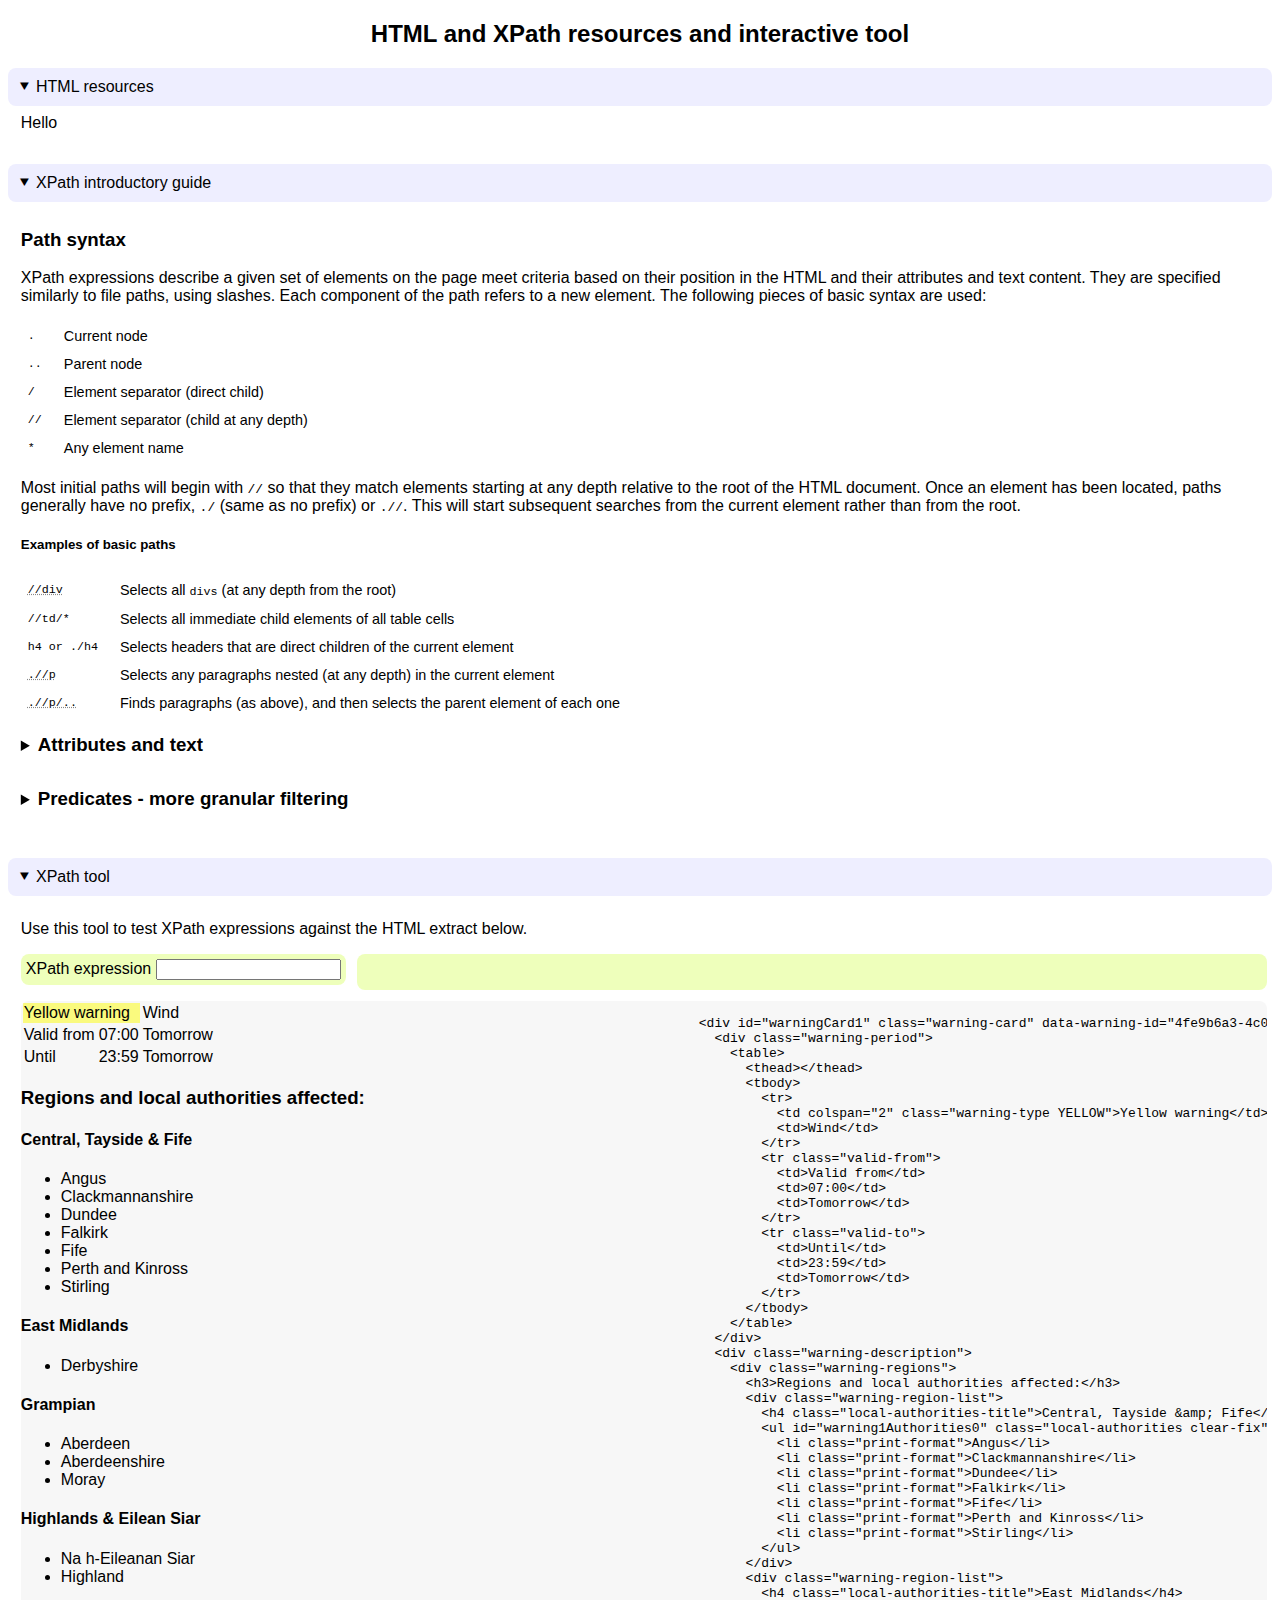
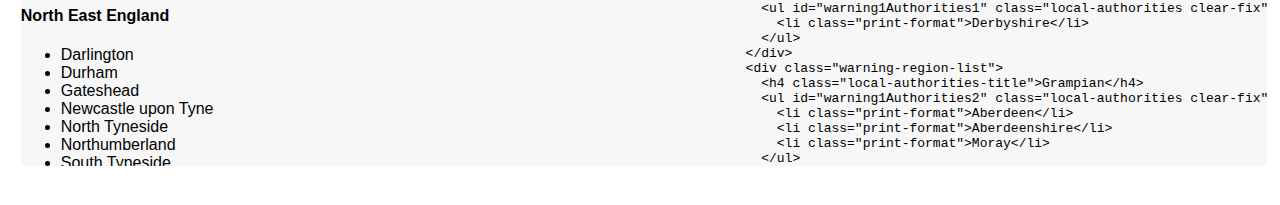
==== docs/test.html @ fa0db7c2 "Revised page with additional info (test page)" ====
<!DOCTYPE html>
<html>
  <head>
    <title>XPath Viewer</title>
    <link rel="stylesheet" href="test.css"/>
    <meta name="viewport" content="width=device-width, initial-scale=1.0"/>
    <script>
      function toggle(el) {
        el.classList.toggle('active')
        let next = el.nextElementSibling
        console.log(next.scrollHeight)
        if (next.style.maxHeight) {
          next.style.maxHeight = next.scrollHeight + 'px'
          setTimeout(() => {
            next.style.maxHeight = null
          }, 0)
        } else {
          next.style.maxHeight = next.scrollHeight + 'px'
          setTimeout(() => {
            next.style.maxHeight = 'max-content'
          }, 200)
        }
      }
    </script>
    <script type="text/javascript">
      function xp_search(key) {
        let success = false
        if (key.trim() == "") {
          document.getElementById('msg').innerText = ''
          remove(prev)
          prev = []
          return
        }
        let msg = ""
        if (key.startsWith('/')) {
          key = "." + key
        } else {
          key = "./" + key
        }
        try {
          var res = document.evaluate(key, document.getElementById("xp-content"), null, XPathResult.ORDERED_NODE_SNAPSHOT_TYPE, null)
          success = true
        } catch (er) {
          msg = er.message.replace(/Failed to execute 'evaluate' on 'Document':/i, "")
        } 
        document.getElementById('msg').innerText = msg
        // console.log(res)
        remove(prev)
        prev = []
        if (!success) { 
          return 
        }
        let msgs = []
        for (let i = 0; i < res.snapshotLength; i++) {
          el = res.snapshotItem(i)
          // console.log(el)
          if (el.nodeType == Node.ELEMENT_NODE) {
            el.classList.add('highlight')
            prev.push(el)
          } else if (el.nodeType == Node.ATTRIBUTE_NODE) {
            msgs.push(el.nodeName + " = " + el.nodeValue.toString())
            prev.push(el.ownerElement)
            el.ownerElement.classList.add('highlight-attr')
          } else if (el.nodeType == Node.TEXT_NODE) {
            msgs.push(el.nodeValue)
            prev.push(el.parentElement)
            el.parentElement.classList.add('highlight-text')
          }
        }
        document.getElementById('msg').innerText = (
          "Found " + res.snapshotLength.toString() + (res.snapshotLength == 1 ? " element: " : " elements: ")
          + msgs.join(',   ')
        )
      }
      function remove(prev) {
        for (let el of prev) {
          el.classList.remove('highlight')
          el.classList.remove('highlight-attr')
          el.classList.remove('highlight-text')
        }
      }
      function test(expr) {
        let box = document.getElementById('xp-expr')
        box.value = expr
        box.oninput()
      }
      var prev = []
    </script>
  </head>
  <body>
    <!-- <nav class="nav">
      <span class="nav-a">A</span>
      <span class="nav-b">B</span>
      <span class="nav-d">D</span>
    </nav> -->
    <h2>HTML and XPath resources and interactive tool</h2>
    <section onclick="toggle(this)">HTML resources</section>
    <div class="section-block">
      <div class="section-body">Hello</div>
    </div>

    <section onclick="toggle(this)">XPath introductory guide</section>
    <div class="section-block">
      <div class="section-body">
        <h3>Path syntax</h3>
        <p>XPath expressions describe a given set of elements on the page meet criteria based on
          their position in the HTML and their attributes and text content. They are specified
          similarly to file paths, using slashes. Each component of the path refers to a new element.
          The following pieces of basic syntax are used:
        </p>
        <table class="xp-mono-1 xp-table">
          <tr>
            <td>.</td>
            <td>Current node</td>
          </tr>
          <tr>
            <td>..</td>
            <td>Parent node</td>
          </tr>
          <tr>
            <td>/</td>
            <td>Element separator (direct child)</td>
          </tr>
          <tr>
            <td>//</td>
            <td>Element separator (child at any depth)</td>
          </tr>
          <tr>
            <td>*</td>
            <td>Any element name</td>
          </tr>
        </table>
        <p>Most initial paths will begin with <span class="mono">//</span> so that they match
        elements starting at any depth relative to the root of the HTML document. Once an
        element has been located, paths generally have no prefix, <span class="mono">./</span> (same as no prefix) or
        <span class="mono">.//</span>. This will start subsequent searches from the current
        element rather than from the root.</p>
        <h5>Examples of basic paths</h5>
        <table class="xp-mono-1 xp-table">
          <tr>
            <td class="testable">//div</td>
            <td>Selects all <span class="mono">divs</span> (at any depth from the root)</td>
          </tr>
          <tr>
            <td>//td/*</td>
            <td>Selects all immediate child elements of all table cells</td>
          </tr>
          <tr>
            <td>h4 or ./h4</td>
            <td>Selects headers that are direct children of the current element</td>
          </tr>
          <tr>
            <td class="testable">.//p</td>
            <td>Selects any paragraphs nested (at any depth) in the current element</td>
          </tr>
          <tr>
            <td class="testable">.//p/..</td>
            <td>Finds paragraphs (as above), and then selects the parent element of each one</td>
          </tr>
        </table>
        <details>
          <summary><h3>Attributes and text</h3></summary>
          <p>As well as elements, their attribute values and inner text content can also be
            selected. These can be done using the syntax <span class="mono">@attribute</span>
            and <span class="mono">text()</span>. These should be written as individual
            path components
          </p>
          <h5>Examples of selecting attributes and text</h5>
          <table class="xp-mono-1 xp-table">
            <tr>
              <td>@class</td>
              <td>Select the class/classes of the current node (multiple classes are still a single string)</td>
            </tr>
            <tr>
              <td class="testable">//a/@href</td>
              <td>Selects all <span class="mono">href</span> attributes (URLs) of all hyperlinks</td>
            </tr>
            <tr>
              <td class="testable">//h4/text()</td>
              <td>Selects the text of all <span class="mono">h4</span> headers</td>
            </tr>
          </table>
        </details>
        
        <details>
          <summary><h3>Predicates - more granular filtering</h3></summary>
          <p>In order to select more specific elements, predicates are used to apply further criteria. Square
            brackets are placed after the element and the condition is placed inside. Read on for examples
            of how to do this.
          </p>
          <table class="xp-mono-2 xp-table">
            <tr>
              <td>n-th sibling</td>  
              <td>[n]</td>
            </tr>
            <tr>
              <td>Attribute equals value</td>
              <td>[@attribute="value"]</td>
            </tr>
            <tr>
              <td>Text equals value</td>
              <td>[text() = "value"]</td>
            </tr>
            <tr>
              <td>Text contains value</td>
              <td>[contains(text(), "value")]</td>
            </tr>
            <tr>
              <td>Element has attribute</td>
              <td>[@attribute]</td>
            </tr>
            <tr>
              <td>Element has child of given tag type</td>
              <td>[tagname]</td>
            </tr>
          </table>

          <h4>Examples</h4>
          <table class="xp-mono-1 xp-table">
            <tr>
              <td class="testable">//ul/li[2]</td>  
              <td>Select the 2nd list item (<span class="mono">li</span>) of all unordered lists</td>
            </tr>
            <tr>
              <td>//input[@type="password"]</td>
              <td>Select all input fields that are password boxes</td>
            </tr>
            <tr>
              <td class="testable">//a[contains(@href, "warnings")]</td>
              <td>Select all hyperlinks that contain the text "warnings" in their URLs</td>
            </tr>
            <tr>
              <td>//p[@id]</td>
              <td>Select all paragraphs that have an ID attribute</td>
            </tr>
            <tr>
              <td class="testable">//div[table]</td>
              <td>Select all <span class="mono">divs</span> that have a table as an
                immediate child element</td>
            </tr>
          </table>
          <p><i>Note about using <span class="mono">@class</span></i>: If an element has multiple
          classes given, the attribute is still a single string value. It's usually better to use the
          syntax <span class="mono">[contains(@class, "target-class")]</span> than directly comparing
          (with <span class="mono">[@class = "target-class"]</span>), because this allows you to
          check if a class appears in the list of classes (regardless of how many there are)</p>
        </details>

      </div>
    </div>

    <section id="xp-section" onclick="toggle(this)">XPath tool</section>
    <div class="section-block">
      <div class="section-body">
        <p>Use this tool to test XPath expressions against the HTML extract below.</p>
        <div class="xp-container">
          <div class="xp-search">
            <span>XPath expression </span>
            <input type="text" id="xp-expr" oninput="xp_search(this.value)">
          </div>
          <div class="xp-output" id="msg">
          </div>
          <div class="xp-body">
            <div id="xp-content"class="xp-content"></div>
            <div class="xp-html"></div>
          </div>
        </div>
      </div>
    </div>

    <div hidden id="source-html">
      <div id="warningCard1" class="warning-card" data-warning-id="4fe9b6a3-4c00-4c66-902d-5a081b6d16d8">
        <div class="warning-period">
          <table>
            <thead></thead>
            <tbody>
              <tr>
                <td colspan="2" class="warning-type YELLOW">Yellow warning</td>
                <td>Wind</td>
              </tr>
              <tr class="valid-from">
                <td>Valid from</td>
                <td>07:00</td>
                <td>Tomorrow</td>
              </tr>
              <tr class="valid-to">
                <td>Until</td>
                <td>23:59</td>
                <td>Tomorrow</td>
              </tr>
            </tbody>
          </table>
        </div>
        <div class="warning-description">
          <div class="warning-regions">
            <h3>Regions and local authorities affected:</h3>
            <div class="warning-region-list">
              <h4 class="local-authorities-title">Central, Tayside &amp; Fife</h4>
              <ul id="warning1Authorities0" class="local-authorities clear-fix">
                <li class="print-format">Angus</li>
                <li class="print-format">Clackmannanshire</li>
                <li class="print-format">Dundee</li>
                <li class="print-format">Falkirk</li>
                <li class="print-format">Fife</li>
                <li class="print-format">Perth and Kinross</li>
                <li class="print-format">Stirling</li>
              </ul>
            </div>
            <div class="warning-region-list">
              <h4 class="local-authorities-title">East Midlands</h4>
              <ul id="warning1Authorities1" class="local-authorities clear-fix">
                <li class="print-format">Derbyshire</li>
              </ul>
            </div>
            <div class="warning-region-list">
              <h4 class="local-authorities-title">Grampian</h4>
              <ul id="warning1Authorities2" class="local-authorities clear-fix">
                <li class="print-format">Aberdeen</li>
                <li class="print-format">Aberdeenshire</li>
                <li class="print-format">Moray</li>
              </ul>
            </div>
            <div class="warning-region-list">
              <h4 class="local-authorities-title">Highlands &amp; Eilean Siar</h4>
              <ul id="warning1Authorities3" class="local-authorities clear-fix">
                <li class="print-format">Na h-Eileanan Siar</li>
                <li class="print-format">Highland</li>
              </ul>
            </div>
            <div class="warning-region-list">
              <h4 class="local-authorities-title">North East England</h4>
              <ul id="warning1Authorities4" class="local-authorities clear-fix">
                <li class="print-format">Darlington</li>
                <li class="print-format">Durham</li>
                <li class="print-format">Gateshead</li>
                <li class="print-format">Newcastle upon Tyne</li>
                <li class="print-format">North Tyneside</li>
                <li class="print-format">Northumberland</li>
                <li class="print-format">South Tyneside</li>
                <li class="print-format">Stockton-on-Tees</li>
                <li class="print-format">Sunderland</li>
              </ul>
            </div>
            <div class="warning-region-list">
              <h4 class="local-authorities-title">North West England</h4>
              <ul id="warning1Authorities5" class="local-authorities clear-fix">
                <li class="print-format">Blackburn with Darwen</li>
                <li class="print-format">Blackpool</li>
                <li class="print-format">Cheshire West and Chester</li>
                <li class="print-format">Cumbria</li>
                <li class="print-format">Greater Manchester</li>
                <li class="print-format">Halton</li>
                <li class="print-format">Lancashire</li>
                <li class="print-format">Merseyside</li>
                <li class="print-format">Warrington</li>
              </ul>
            </div>
            <div class="warning-region-list">
              <h4 class="local-authorities-title">Northern Ireland</h4>
              <ul id="warning1Authorities6" class="local-authorities clear-fix">
                <li class="print-format">County Antrim</li>
                <li class="print-format">County Down</li>
                <li class="print-format">County Fermanagh</li>
                <li class="print-format">County Londonderry</li>
                <li class="print-format">County Tyrone</li>
              </ul>
            </div>
            <div class="warning-region-list">
              <h4 class="local-authorities-title">SW Scotland, Lothian Borders</h4>
              <ul id="warning1Authorities7" class="local-authorities clear-fix">
                <li class="print-format">Dumfries and Galloway</li>
                <li class="print-format">East Lothian</li>
                <li class="print-format">Edinburgh</li>
                <li class="print-format">Midlothian Council</li>
                <li class="print-format">Scottish Borders</li>
                <li class="print-format">West Lothian</li>
              </ul>
            </div>
            <div class="warning-region-list">
              <h4 class="local-authorities-title">Strathclyde</h4>
              <ul id="warning1Authorities8" class="local-authorities clear-fix">
                <li class="print-format">Argyll and Bute</li>
                <li class="print-format">East Ayrshire</li>
                <li class="print-format">East Dunbartonshire</li>
                <li class="print-format">East Renfrewshire</li>
                <li class="print-format">Glasgow</li>
                <li class="print-format">Inverclyde</li>
                <li class="print-format">North Ayrshire</li>
                <li class="print-format">North Lanarkshire</li>
                <li class="print-format">Renfrewshire</li>
                <li class="print-format">South Ayrshire</li>
                <li class="print-format">South Lanarkshire</li>
                <li class="print-format">West Dunbartonshire</li>
              </ul>
            </div>
            <div class="warning-region-list">
              <h4 class="local-authorities-title">Wales</h4>
              <ul id="warning1Authorities9" class="local-authorities clear-fix">
                <li class="print-format">Conwy</li>
                <li class="print-format">Denbighshire</li>
                <li class="print-format">Flintshire</li>
                <li class="print-format">Gwynedd</li>
                <li class="print-format">Isle of Anglesey</li>
              </ul>
            </div>
            <div class="warning-region-list">
              <h4 class="local-authorities-title">Yorkshire &amp; Humber</h4>
              <ul id="warning1Authorities10" class="local-authorities clear-fix">
                <li class="print-format">North Yorkshire</li>
                <li class="print-format">South Yorkshire</li>
                <li class="print-format">West Yorkshire</li>
              </ul>
            </div>
          </div>
          <div class="warning-headline">
            <h3>Headline</h3>
            <p>A period of strong winds on Saturday is likely to lead to some transport disruption</p>
          </div>
          <div class="warning-what-to-expect">
            <h3>What should I expect?</h3>
            <ul>
              <li>Some delays to road, rail, air and ferry transport are likely</li>
              <li>It’s likely that some coastal routes, sea fronts and coastal communities will be affected by spray and/or large waves</li>
              <li>Probably some bus and train services affected, with some journeys taking longer</li>
              <li>Some short term loss of power and other services is possible</li>
              <li>Delays for high-sided vehicles on exposed routes and bridges likely</li>
              <li>There is a small chance of isolated, short term loss of power</li>
            </ul>
          </div>
          <div class="warning-what-should-i-do">
            <h3>What should I do?</h3>
            <ul>
              <li><a href="https://www.metoffice.gov.uk/weather/warnings-and-advice/seasonal-advice/stay-safe-in-strong-wind/stay-safe-in-strong-wind">5 tips for staying safe in strong wind</a></li>
              <li><a href="https://www.metoffice.gov.uk/weather/warnings-and-advice/seasonal-advice/your-home/stay-safe-in-a-storm/stay-safe-in-a-storm">Stay safe in a storm</a></li>
              <li><a href="https://www.metoffice.gov.uk/weather/warnings-and-advice/seasonal-advice/travel/travelling-in-storms-rain-and-wind/travelling-in-storms-rain-and-wind">Travelling in storms, rain and strong wind</a></li>
            </ul>
          </div>
          <div class="warning-detail-holder">
            <h3>Further detail</h3>
            <p>Strong westerly winds are expected to develop through the course of Saturday, with gusts of 50-60 mph developing quite widely across this region, and a small chance of gusts reaching 70 mph around some coasts and high ground areas. <br><br>
              This has the potential to cause delays to public transport and some disruption to the road network, which may have a greater than usual impact given the busier pre-Christmas weekend travel. Dangerous coastal conditions can be expected too, with large waves an additional hazard.<br><br>
              What should I do? <br><br>
              Give yourself the best chance of avoiding delays by checking road conditions if driving, or bus and train timetables, amending your travel plans if necessary. <br><br>
              People cope better with power cuts when they have prepared for them in advance. It’s easy to do; consider gathering torches and batteries, a mobile phone power pack and other essential items. <br><br>
              If you are on the coast, stay safe during stormy weather by being aware of large waves. Even from the shore large breaking waves can sweep you off your feet and out to sea. Take care if walking near cliffs; know your route and keep dogs on a lead. In an emergency, call 999 and ask for the Coastguard. <br><br>
              Be prepared for weather warnings to change quickly: when a weather warning is issued, the Met Office recommends staying up to date with the weather forecast in your area.</p>
            </div>
          </div>
        </div>
      </div>
    </div>
  </body>
  <script>
    var src = document.getElementById('source-html')
    document.getElementsByClassName('xp-content')[0].innerHTML = src.innerHTML
    document.getElementsByClassName('xp-html')[0].innerText = src.innerHTML
    var sec = document.getElementsByTagName('section')
    for (let i = sec.length - 1; i >= 0; i--) {
      toggle(sec[i])
      console.log(sec[i])
    }
    for (let s of document.getElementsByClassName('testable')) {
      s.addEventListener('click', (event) => {test(event.target.innerText)})
    }
  </script>
</html>
---- docs/test.css ----
body {
    font-family: sans-serif;
    overflow-y: scroll;
}
.nav {
    display: grid;
    grid-template-columns: auto auto 1fr auto;
    grid-template-areas: "a b c d";
}
.nav span {
    margin: 5px;
}
.nav-a {
    grid-area: a;
}
.nav-b {
    grid-area: b;
}
.nav-d {
    grid-area: d;
}

section {
    padding: 10px;
    background-color: #eef;
    border-radius: 8px;
    margin-bottom: 0.2em;
    cursor: pointer;
    transition: background-color 0.1s;
}
section:hover {
    background-color: #ddf;
}
section:before {
    content: '\2bc8';
    margin-right: 5px;
    float: none;
}
.active:before {
    content: '\2bc6';
    margin-right: 5px;
    float: none;
}
.section-block {
    max-height: 0px;
    transition: max-height 0.2s ease;
    overflow: hidden;
}
.section-body {
    padding: 0.3em 0.3em 2em 0.8em
}
.xp-container {
    display: grid;
    grid-template-rows: auto 85dvh;
    grid-template-columns: auto 1fr;
    grid-template-areas:
        "search output"
        "body body";
    column-gap: 0.7em;
    row-gap: 0.7em;
}
.xp-search {
    grid-area: search;
    padding: 5px;
    background-color: #eeffbb;
    border-radius: 8px;
    height: min-content;
}
input[name=xp-expr] {
    font-family: monospace;
    min-width: 20em;
}
.xp-output {
    grid-area: output;
    max-height: 6em;
    overflow-y: scroll;
    font-size: smaller;
    white-space: pre-wrap;
    background-color: #eeffbb;
    border-radius: 8px;
    padding: 3px;
}
.xp-body {
    grid-area: body;
    display: grid;
    grid-template-columns: 5fr 5fr;
    grid-template-areas: "content html";
    column-gap: 1rem;
    overflow-y: scroll;
    height: auto;
    background-color: #f7f7f7;
    border-radius: 8px;
}
.xp-content {
    grid-area: content;
}
.xp-html {
    grid-area: html;
    white-space: pre;
    overflow-x: scroll;
    height: max-content;
    font-family: monospace;
}
.highlight {
    background-color: #d0ff27aa;
}
.highlight-attr {
    background-color: #71fdf2aa;
}
.highlight-text {
    background-color: #fc8135aa;
}
.YELLOW {
    background-color: #fcfc42aa;
}
body > h2 {
    text-align: center;
}

.xp-table td {
    padding: 5px;
    font-size: 0.9em;
}
.xp-mono-1 td:nth-child(1) {
    font-family: monospace;
    padding-right: 15px;
}
.xp-mono-2 td:nth-child(2) {
    font-family: monospace;
    padding-right: 15px;
}
.mono {
    font-family: monospace;
}
summary > h3 {
    display: inline;
    cursor: pointer;
}
summary {
    margin-top: 1em;
    margin-bottom: 1em;
}
.testable {
    text-decoration: underline dotted #888;
    cursor: pointer;
}
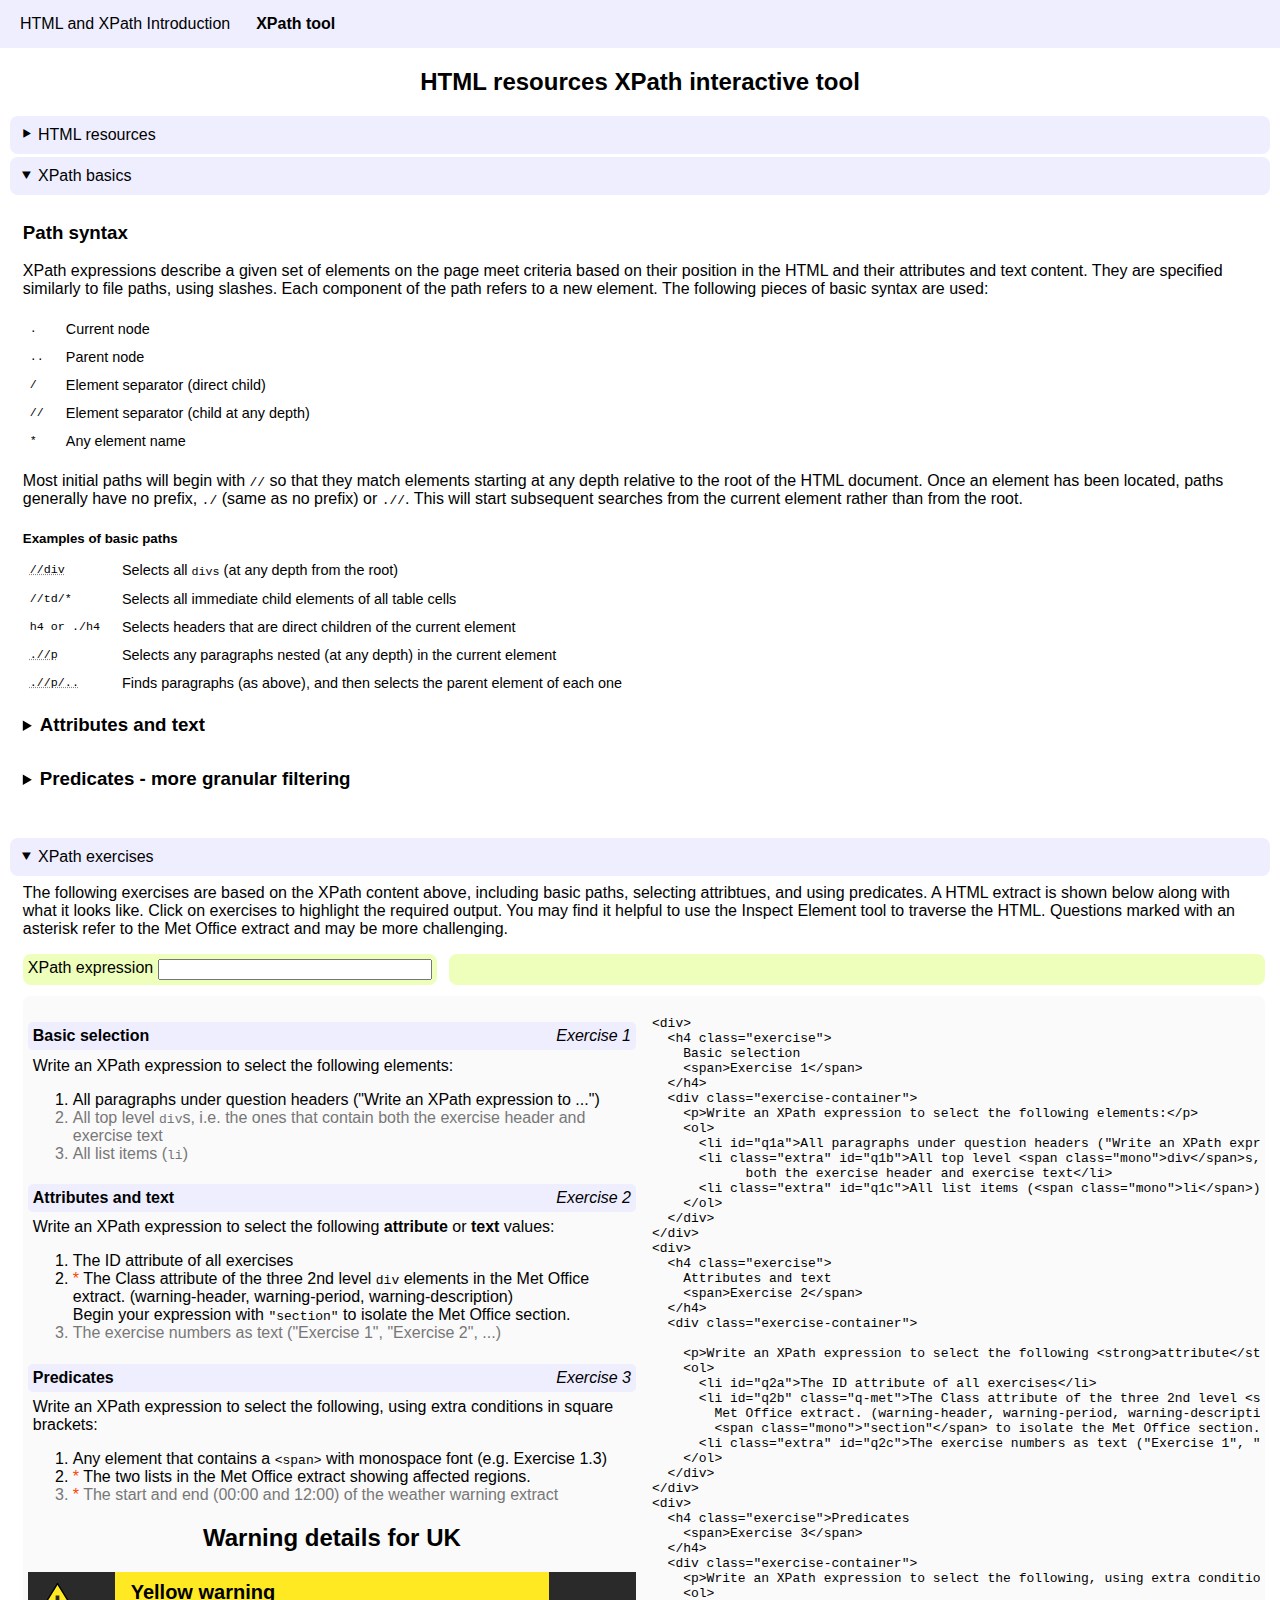
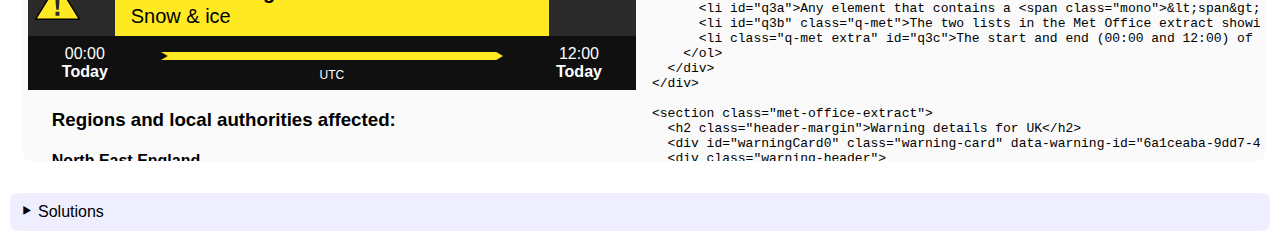
==== commit da4edfa5: "Added exercises with solutions" ====
--- a/docs/test.html
+++ b/docs/test.html
@@ -3,12 +3,13 @@
   <head>
     <title>XPath Viewer</title>
     <link rel="stylesheet" href="test.css"/>
+
     <meta name="viewport" content="width=device-width, initial-scale=1.0"/>
     <script>
       function toggle(el) {
         el.classList.toggle('active')
         let next = el.nextElementSibling
-        console.log(next.scrollHeight)
+        // console.log(next.scrollHeight)
         if (next.style.maxHeight) {
           next.style.maxHeight = next.scrollHeight + 'px'
           setTimeout(() => {
@@ -24,6 +25,8 @@
     </script>
     <script type="text/javascript">
       function xp_search(key) {
+        // clearTimeout(timeout)
+        // remove(prev_hover)
         let success = false
         if (key.trim() == "") {
           document.getElementById('msg').innerText = ''
@@ -34,11 +37,11 @@
         let msg = ""
         if (key.startsWith('/')) {
           key = "." + key
-        } else {
+        } else if (!key.startsWith('./')) {
           key = "./" + key
         }
         try {
-          var res = document.evaluate(key, document.getElementById("xp-content"), null, XPathResult.ORDERED_NODE_SNAPSHOT_TYPE, null)
+          var res = document.evaluate(key+' ', document.getElementById("xp-content"), null, XPathResult.ORDERED_NODE_SNAPSHOT_TYPE, null)
           success = true
         } catch (er) {
           msg = er.message.replace(/Failed to execute 'evaluate' on 'Document':/i, "")
@@ -72,11 +75,67 @@
           + msgs.join(',   ')
         )
       }
+      function hover_show(key) {
+        // remove(prev)
+        clearTimeout(timeout)
+        if (currentQ == key) {
+          currentQ = ""
+          hover_restore()
+          return
+        }
+        currentQ = key
+        timeout = setTimeout(hover_restore, 10000);
+        hover_show_eval(key)
+      }
+      function hover_show_eval(key) {
+        if (key.startsWith('/')) {
+          key = "." + key
+        } else {
+          key = "./" + key
+        }
+        try {
+          var res = document.evaluate(key, document.getElementById("xp-content"), null, XPathResult.ORDERED_NODE_SNAPSHOT_TYPE, null)
+        } catch (er) {
+          return
+        } 
+        remove_ex(prev_hover)
+        prev_hover = []
+        let msgs = []
+        for (let i = 0; i < res.snapshotLength; i++) {
+          el = res.snapshotItem(i)
+          // console.log(el)
+          if (el.nodeType == Node.ELEMENT_NODE) {
+            el.classList.add('highlight-example')
+            prev_hover.push(el)
+          } else if (el.nodeType == Node.ATTRIBUTE_NODE) {
+            msgs.push(el.nodeName + " = " + el.nodeValue.toString())
+            prev_hover.push(el.ownerElement)
+            el.ownerElement.classList.add('highlight-example')
+          } else if (el.nodeType == Node.TEXT_NODE) {
+            msgs.push(el.nodeValue)
+            prev_hover.push(el.parentElement)
+            el.parentElement.classList.add('highlight-example')
+          }
+        }
+        document.getElementById('msg').innerText = (
+          "Found " + res.snapshotLength.toString() + (res.snapshotLength == 1 ? " element: " : " elements: ")
+          + msgs.join(',   ')
+        )
+      }
+      function hover_restore() {
+        remove_ex(prev_hover)
+        xp_search(document.getElementById('xp-expr').value)
+      }
       function remove(prev) {
         for (let el of prev) {
           el.classList.remove('highlight')
           el.classList.remove('highlight-attr')
           el.classList.remove('highlight-text')
+        }
+      }
+      function remove_ex(prev) {
+        for (let el of prev) {
+          el.classList.remove('highlight-example')
         }
       }
       function test(expr) {
@@ -85,365 +144,637 @@
         box.oninput()
       }
       var prev = []
+      var prev_hover = []
+      var timeout = 0
+      var currentQ = ""
     </script>
   </head>
   <body>
-    <!-- <nav class="nav">
-      <span class="nav-a">A</span>
-      <span class="nav-b">B</span>
-      <span class="nav-d">D</span>
-    </nav> -->
-    <h2>HTML and XPath resources and interactive tool</h2>
-    <section onclick="toggle(this)">HTML resources</section>
-    <div class="section-block">
-      <div class="section-body">Hello</div>
-    </div>
-
-    <section onclick="toggle(this)">XPath introductory guide</section>
-    <div class="section-block">
-      <div class="section-body">
-        <h3>Path syntax</h3>
-        <p>XPath expressions describe a given set of elements on the page meet criteria based on
-          their position in the HTML and their attributes and text content. They are specified
-          similarly to file paths, using slashes. Each component of the path refers to a new element.
-          The following pieces of basic syntax are used:
-        </p>
-        <table class="xp-mono-1 xp-table">
-          <tr>
-            <td>.</td>
-            <td>Current node</td>
-          </tr>
-          <tr>
-            <td>..</td>
-            <td>Parent node</td>
-          </tr>
-          <tr>
-            <td>/</td>
-            <td>Element separator (direct child)</td>
-          </tr>
-          <tr>
-            <td>//</td>
-            <td>Element separator (child at any depth)</td>
-          </tr>
-          <tr>
-            <td>*</td>
-            <td>Any element name</td>
-          </tr>
-        </table>
-        <p>Most initial paths will begin with <span class="mono">//</span> so that they match
-        elements starting at any depth relative to the root of the HTML document. Once an
-        element has been located, paths generally have no prefix, <span class="mono">./</span> (same as no prefix) or
-        <span class="mono">.//</span>. This will start subsequent searches from the current
-        element rather than from the root.</p>
-        <h5>Examples of basic paths</h5>
-        <table class="xp-mono-1 xp-table">
-          <tr>
-            <td class="testable">//div</td>
-            <td>Selects all <span class="mono">divs</span> (at any depth from the root)</td>
-          </tr>
-          <tr>
-            <td>//td/*</td>
-            <td>Selects all immediate child elements of all table cells</td>
-          </tr>
-          <tr>
-            <td>h4 or ./h4</td>
-            <td>Selects headers that are direct children of the current element</td>
-          </tr>
-          <tr>
-            <td class="testable">.//p</td>
-            <td>Selects any paragraphs nested (at any depth) in the current element</td>
-          </tr>
-          <tr>
-            <td class="testable">.//p/..</td>
-            <td>Finds paragraphs (as above), and then selects the parent element of each one</td>
-          </tr>
-        </table>
-        <details>
-          <summary><h3>Attributes and text</h3></summary>
-          <p>As well as elements, their attribute values and inner text content can also be
-            selected. These can be done using the syntax <span class="mono">@attribute</span>
-            and <span class="mono">text()</span>. These should be written as individual
-            path components
+    <nav class="nav">
+      <span class="nav-a"><a href="./intro.html">HTML and XPath Introduction</a></span>
+      <span class="nav-b current"><a href="./test.html">XPath tool</a></span>
+      <span class="nav-d"></span>
+    </nav>
+    <div class="main">
+      <h2>HTML resources XPath interactive tool</h2>
+      <section class="section" onclick="toggle(this)">HTML resources</section>
+      <div class="section-block">
+        <div class="section-body">Hello</div>
+      </div>
+
+      <section class="section open" onclick="toggle(this)">XPath basics</section>
+      <div class="section-block">
+        <div class="section-body">
+          <h3>Path syntax</h3>
+          <p>XPath expressions describe a given set of elements on the page meet criteria based on
+            their position in the HTML and their attributes and text content. They are specified
+            similarly to file paths, using slashes. Each component of the path refers to a new element.
+            The following pieces of basic syntax are used:
           </p>
-          <h5>Examples of selecting attributes and text</h5>
           <table class="xp-mono-1 xp-table">
             <tr>
-              <td>@class</td>
-              <td>Select the class/classes of the current node (multiple classes are still a single string)</td>
-            </tr>
-            <tr>
-              <td class="testable">//a/@href</td>
-              <td>Selects all <span class="mono">href</span> attributes (URLs) of all hyperlinks</td>
-            </tr>
-            <tr>
-              <td class="testable">//h4/text()</td>
-              <td>Selects the text of all <span class="mono">h4</span> headers</td>
+              <td>.</td>
+              <td>Current node</td>
+            </tr>
+            <tr>
+              <td>..</td>
+              <td>Parent node</td>
+            </tr>
+            <tr>
+              <td>/</td>
+              <td>Element separator (direct child)</td>
+            </tr>
+            <tr>
+              <td>//</td>
+              <td>Element separator (child at any depth)</td>
+            </tr>
+            <tr>
+              <td>*</td>
+              <td>Any element name</td>
             </tr>
           </table>
-        </details>
-        
-        <details>
-          <summary><h3>Predicates - more granular filtering</h3></summary>
-          <p>In order to select more specific elements, predicates are used to apply further criteria. Square
-            brackets are placed after the element and the condition is placed inside. Read on for examples
-            of how to do this.
+          <p>Most initial paths will begin with <span class="mono">//</span> so that they match
+          elements starting at any depth relative to the root of the HTML document. Once an
+          element has been located, paths generally have no prefix, <span class="mono">./</span> (same as no prefix) or
+          <span class="mono">.//</span>. This will start subsequent searches from the current
+          element rather than from the root.</p>
+          <h5>Examples of basic paths</h5>
+          <table class="xp-mono-1 xp-table">
+            <tr>
+              <td class="testable">//div</td>
+              <td>Selects all <span class="mono">divs</span> (at any depth from the root)</td>
+            </tr>
+            <tr>
+              <td>//td/*</td>
+              <td>Selects all immediate child elements of all table cells</td>
+            </tr>
+            <tr>
+              <td>h4 or ./h4</td>
+              <td>Selects headers that are direct children of the current element</td>
+            </tr>
+            <tr>
+              <td class="testable">.//p</td>
+              <td>Selects any paragraphs nested (at any depth) in the current element</td>
+            </tr>
+            <tr>
+              <td class="testable">.//p/..</td>
+              <td>Finds paragraphs (as above), and then selects the parent element of each one</td>
+            </tr>
+          </table>
+          <details>
+            <summary><h3>Attributes and text</h3></summary>
+            <p>As well as elements, their attribute values and inner text content can also be
+              selected. These can be done using the syntax <span class="mono">@attribute</span>
+              and <span class="mono">text()</span>. These should be written as individual
+              path components
+            </p>
+            <h5>Examples of selecting attributes and text</h5>
+            <table class="xp-mono-1 xp-table">
+              <tr>
+                <td>@class</td>
+                <td>Select the class/classes of the current node (multiple classes are still a single string)</td>
+              </tr>
+              <tr>
+                <td class="testable">//a/@href</td>
+                <td>Selects all <span class="mono">href</span> attributes (URLs) of all hyperlinks</td>
+              </tr>
+              <tr>
+                <td class="testable">//h4/text()</td>
+                <td>Selects the text of all <span class="mono">h4</span> headers</td>
+              </tr>
+            </table>
+          </details>
+          
+          <details>
+            <summary><h3>Predicates - more granular filtering</h3></summary>
+            <p>In order to select more specific elements, predicates are used to apply further criteria. Square
+              brackets are placed after the element and the condition is placed inside. Read on for examples
+              of how to do this.
+            </p>
+            <table class="xp-mono-2 xp-table">
+              <tr>
+                <td>n-th sibling</td>  
+                <td>[n]</td>
+              </tr>
+              <tr>
+                <td>Attribute equals value</td>
+                <td>[@attribute="value"]</td>
+              </tr>
+              <tr>
+                <td>Text equals value</td>
+                <td>[text() = "value"]</td>
+              </tr>
+              <tr>
+                <td>Text contains value</td>
+                <td>[contains(text(), "value")]</td>
+              </tr>
+              <tr>
+                <td>Element has attribute</td>
+                <td>[@attribute]</td>
+              </tr>
+              <tr>
+                <td>Element has child of given tag type</td>
+                <td>[tagname]</td>
+              </tr>
+            </table>
+
+            <h5>Examples</h5>
+            <table class="xp-mono-1 xp-table">
+              <tr>
+                <td class="testable">//ul/li[2]</td>  
+                <td>Select the 2nd list item (<span class="mono">li</span>) of all unordered lists</td>
+              </tr>
+              <tr>
+                <td>//input[@type="password"]</td>
+                <td>Select all input fields that are password boxes</td>
+              </tr>
+              <tr>
+                <td class="testable">//a[contains(@href, "warnings")]</td>
+                <td>Select all hyperlinks that contain the text "warnings" in their URLs</td>
+              </tr>
+              <tr>
+                <td>//p[@id]</td>
+                <td>Select all paragraphs that have an ID attribute</td>
+              </tr>
+              <tr>
+                <td class="testable">//div[table]</td>
+                <td>Select all <span class="mono">divs</span> that have a table as an
+                  immediate child element</td>
+              </tr>
+            </table>
+            <p><i>Note about using <span class="mono">@class</span></i>: If an element has multiple
+            classes given, the attribute is still a single string value. It's usually better to use the
+            syntax <span class="mono">[contains(@class, "target-class")]</span> than directly comparing
+            (with <span class="mono">[@class = "target-class"]</span>), because this allows you to
+            check if a class appears in the list of classes (regardless of how many there are)</p>
+          </details>
+
+        </div>
+      </div>
+
+      <section id="xp-section" class="section open" onclick="toggle(this)">XPath exercises</section>
+      <div class="section-block">
+        <div class="section-body">
+          <p>The following exercises are based on the XPath content above, including basic paths,
+            selecting attribtues, and using predicates. A HTML extract is shown below along with what
+            it looks like.  Click on exercises to highlight the required output. You may find it
+            helpful to use the Inspect Element tool to traverse the HTML. Questions marked with an
+            asterisk refer to the Met Office extract and may be more challenging.
           </p>
-          <table class="xp-mono-2 xp-table">
-            <tr>
-              <td>n-th sibling</td>  
-              <td>[n]</td>
-            </tr>
-            <tr>
-              <td>Attribute equals value</td>
-              <td>[@attribute="value"]</td>
-            </tr>
-            <tr>
-              <td>Text equals value</td>
-              <td>[text() = "value"]</td>
-            </tr>
-            <tr>
-              <td>Text contains value</td>
-              <td>[contains(text(), "value")]</td>
-            </tr>
-            <tr>
-              <td>Element has attribute</td>
-              <td>[@attribute]</td>
-            </tr>
-            <tr>
-              <td>Element has child of given tag type</td>
-              <td>[tagname]</td>
-            </tr>
-          </table>
-
-          <h4>Examples</h4>
-          <table class="xp-mono-1 xp-table">
-            <tr>
-              <td class="testable">//ul/li[2]</td>  
-              <td>Select the 2nd list item (<span class="mono">li</span>) of all unordered lists</td>
-            </tr>
-            <tr>
-              <td>//input[@type="password"]</td>
-              <td>Select all input fields that are password boxes</td>
-            </tr>
-            <tr>
-              <td class="testable">//a[contains(@href, "warnings")]</td>
-              <td>Select all hyperlinks that contain the text "warnings" in their URLs</td>
-            </tr>
-            <tr>
-              <td>//p[@id]</td>
-              <td>Select all paragraphs that have an ID attribute</td>
-            </tr>
-            <tr>
-              <td class="testable">//div[table]</td>
-              <td>Select all <span class="mono">divs</span> that have a table as an
-                immediate child element</td>
-            </tr>
-          </table>
-          <p><i>Note about using <span class="mono">@class</span></i>: If an element has multiple
-          classes given, the attribute is still a single string value. It's usually better to use the
-          syntax <span class="mono">[contains(@class, "target-class")]</span> than directly comparing
-          (with <span class="mono">[@class = "target-class"]</span>), because this allows you to
-          check if a class appears in the list of classes (regardless of how many there are)</p>
-        </details>
-
-      </div>
-    </div>
-
-    <section id="xp-section" onclick="toggle(this)">XPath tool</section>
-    <div class="section-block">
-      <div class="section-body">
-        <p>Use this tool to test XPath expressions against the HTML extract below.</p>
-        <div class="xp-container">
-          <div class="xp-search">
-            <span>XPath expression </span>
-            <input type="text" id="xp-expr" oninput="xp_search(this.value)">
-          </div>
-          <div class="xp-output" id="msg">
-          </div>
-          <div class="xp-body">
-            <div id="xp-content"class="xp-content"></div>
-            <div class="xp-html"></div>
+          
+          <div class="xp-container">
+            <div class="xp-search">
+              <span>XPath expression </span>
+              <input class="xp-expr" type="text" id="xp-expr" oninput="xp_search(this.value)">
+            </div>
+            <div class="xp-output" id="msg"></div>
+            <div class="xp-body">
+              <div id="xp-content" class="xp-content"></div>
+              <div class="xp-html"></div>
+            </div>
           </div>
         </div>
       </div>
-    </div>
-
-    <div hidden id="source-html">
-      <div id="warningCard1" class="warning-card" data-warning-id="4fe9b6a3-4c00-4c66-902d-5a081b6d16d8">
-        <div class="warning-period">
-          <table>
-            <thead></thead>
-            <tbody>
-              <tr>
-                <td colspan="2" class="warning-type YELLOW">Yellow warning</td>
-                <td>Wind</td>
-              </tr>
-              <tr class="valid-from">
-                <td>Valid from</td>
-                <td>07:00</td>
-                <td>Tomorrow</td>
-              </tr>
-              <tr class="valid-to">
-                <td>Until</td>
-                <td>23:59</td>
-                <td>Tomorrow</td>
-              </tr>
-            </tbody>
-          </table>
+
+      <section class="section" onclick="toggle(this)">Solutions</section>
+      <div class="section-block">
+        <div class="section-body">
+          <p>Click each exercise to reveal a possible solution. Note that there may be other possible
+            solutions! Click on the solution to copy it into the XPath tool.
+          </p>
+          <details open>
+            <summary><h4>Basic selection</h4> - Exercise 1</summary>
+            <div class="masked solution">
+              <span class="mask">Exercise 1.1</span>
+              <span class="testable mono" id="sq1a">div/div/p</span>
+              <p>The paragraphs are nested 2 inside 2 divs</p>
+            </div>
+            <div class="masked solution">
+              <span class="mask">Exercise 1.2</span>
+              <span class="testable mono">div</span>
+              <p>This expression will select all top-level divs. It is the same as using
+                <span class="mono" id="sq1b">./div</span>.
+              </p>
+            </div>
+            <div class="masked solution">
+              <span class="mask">Exercise 1.3</span>
+              <span class="testable mono" id="sq1c">//li</span>
+              <p>Use <span class="mono">//</span> to select elements nested at any depth</p>
+            </div>
+          </details>
+          <details open>
+            <summary><h4>Attributes and text</h4> - Exercise 2</summary>
+            <div class="masked solution">
+              <span class="mask">Exercise 2.1</span>
+              <span class="testable mono" id="sq2a">//li/@id</span>
+              <p>As exercise 1.3, but then selecting the attribute</p>
+            </div>
+            <div class="masked solution">
+              <span class="mask">Exercise 2.2</span>
+              <span class="testable mono" id="sq2b">section/div/div/@class</span>
+              <p>The required <span class="mono">divs</span> are 2 levels deep inside the <span class="mono">&lt;section&gt;</span> tag</p>
+            </div>
+            <div class="masked solution">
+              <span class="mask">Exercise 2.3</span>
+              <span class="testable mono" id="sq2c">///h4/span/text()</span>
+              <p>The exercise numbers are spans inside headers</p>
+            </div>
+          </details>
+          <details open>
+            <summary><h4>Predicates</h4> - Exercise 3</summary>
+            <div class="masked solution">
+              <span class="mask">Exercise 3.1</span>
+              <span class="testable mono" id="sq3a">//span[contains(@class, "mono")]/..</span>
+              <p>This works by first finding the required <span class="mono">&lt;span&gt;</span>s, then using
+                <span class="mono">..</span> to get the parent element</p>
+            </div>
+            <div class="masked solution">
+              <span class="mask">Exercise 3.2</span>
+              <span class="testable mono" id="sq3b">//div[contains(@class, "warning-region-list")]/ul</span>
+              <p>The required lists are found inside <span class="mono">divs</span> with this class.</p>
+            </div>
+            <div class="masked solution">
+              <span class="mask">Exercise 3.3</span>
+              <span class="testable mono" id="sq3c">//div[contains(@class, "valid-")]/div[1]</span>
+              <p>This uses the fact that the two required are inside elements with the class "valid-to" and
+                "valid-from", and the warning times in particular are the first children (<span class="mono">/div[1]</span>)
+              </p>
+            </div>
+          </details>
         </div>
-        <div class="warning-description">
-          <div class="warning-regions">
-            <h3>Regions and local authorities affected:</h3>
-            <div class="warning-region-list">
-              <h4 class="local-authorities-title">Central, Tayside &amp; Fife</h4>
-              <ul id="warning1Authorities0" class="local-authorities clear-fix">
-                <li class="print-format">Angus</li>
-                <li class="print-format">Clackmannanshire</li>
-                <li class="print-format">Dundee</li>
-                <li class="print-format">Falkirk</li>
-                <li class="print-format">Fife</li>
-                <li class="print-format">Perth and Kinross</li>
-                <li class="print-format">Stirling</li>
+      </div>
+
+      <link rel="stylesheet" href="met_office_warnings.css"/>
+      <link rel="stylesheet" href="met_office_common.css"/>
+      <div hidden id="source-html">
+<div>
+  <h4 class="exercise">
+    Basic selection
+    <span>Exercise 1</span>
+  </h4>
+  <div class="exercise-container">
+    <p>Write an XPath expression to select the following elements:</p>
+    <ol>
+      <li id="q1a">All paragraphs under question headers ("Write an XPath expression to ...")</li>
+      <li class="extra" id="q1b">All top level <span class="mono">div</span>s, i.e. the ones that contain
+            both the exercise header and exercise text</li>
+      <li class="extra" id="q1c">All list items (<span class="mono">li</span>)</li>
+    </ol>
+  </div>
+</div>
+<div>
+  <h4 class="exercise">
+    Attributes and text
+    <span>Exercise 2</span>
+  </h4>
+  <div class="exercise-container">
+    
+    <p>Write an XPath expression to select the following <strong>attribute</strong> or <strong>text</strong> values:</p>
+    <ol>
+      <li id="q2a">The ID attribute of all exercises</li>
+      <li id="q2b" class="q-met">The Class attribute of the three 2nd level <span class="mono">div</span> elements in the
+        Met Office extract. (warning-header, warning-period, warning-description)<br>Begin your expression with
+        <span class="mono">"section"</span> to isolate the Met Office section.</li>
+      <li class="extra" id="q2c">The exercise numbers as text ("Exercise 1", "Exercise 2", ...)</li>
+    </ol>
+  </div>
+</div>
+<div>
+  <h4 class="exercise">Predicates
+    <span>Exercise 3</span>
+  </h4>
+  <div class="exercise-container">
+    <p>Write an XPath expression to select the following, using extra conditions in square brackets:</p>
+    <ol>
+      <li id="q3a">Any element that contains a <span class="mono">&lt;span&gt;</span> with monospace font (e.g. Exercise 1.3)</li>
+      <li id="q3b" class="q-met">The two lists in the Met Office extract showing affected regions.</li>
+      <li class="q-met extra" id="q3c">The start and end (00:00 and 12:00) of the weather warning extract</li>
+    </ol>
+  </div>
+</div>
+
+<section class="met-office-extract">
+  <h2 class="header-margin">Warning details for UK</h2>
+  <div id="warningCard0" class="warning-card" data-warning-id="6a1ceaba-9dd7-49f9-b37b-c194cd671189" data-level="YELLOW">
+  <div class="warning-header">
+    <div class="warning-icon YELLOW">
+      <svg class="YELLOW" viewBox="0 0 32 26" xmlns="http://www.w3.org/2000/svg">
+      <g fill="none" fill-rule="evenodd">
+        <path d="M16 .477L.447 25.75h31.107L16 .477zM31.997 26h-.247v-.002H32l-.003.002z" stroke="#000" fill="#FFE923" />
+        <path d="M17.371 23.31H14.63v-2.812h2.299c.175 0 .292.036.353.108.06.072.09.187.09.346v2.358zm-2.54-7.334l-.112-1.201a12.23 12.23 0 0 1-.05-1.093V8.966h2.662v4.716c0 .36-.017.725-.05 1.093-.034.368-.07.768-.111 1.2l-.323 3.116h-1.694l-.323-3.115z" fill="#2A2A2A" />
+      </g>
+      </svg>
+    </div>
+    <div class="header-title YELLOW">
+      <div class="title">Yellow warning</div>
+      <div>Snow &amp; ice</div>
+    </div>
+    <button class="close-warning YELLOW"><span>×</span></button>
+  </div>
+  <div class="warning-period">
+    <div class="valid-from">
+      <div>00:00</div>
+      <div class="lower date">Today</div>
+    </div>
+    <div class="timezone">
+      <svg class="arrow YELLOW" xmlns="http://www.w3.org/2000/svg" preserveAspectRatio="none" version="1.1" viewBox="0 0 100 10" xmlns:xlink="http://www.w3.org/1999/xlink">
+      <polygon class="shape" points="2,5 0,0 98,0 100,5 98,10 0,10 2,5"></polygon>
+      </svg>
+      <div class="offset">UTC</div>
+    </div>
+    <div class="valid-to">
+      <div>12:00</div>
+      <div class="lower date">Today</div>
+    </div>
+  </div>
+
+
+  <div class="warning-description">
+    <div class="warning-regions">
+      <h3>Regions and local authorities affected:</h3>
+      <div class="warning-region-list">
+        <h4 class="local-authorities-title">North East England</h4>
+        <ul id="warning0Authorities1" class="local-authorities clear-fix">
+          <li class="print-format">Darlington</li>
+          <li class="print-format">Durham</li>
+          <li class="print-format">Gateshead</li>
+          <li class="print-format">Hartlepool</li>
+          <li class="print-format">Newcastle upon Tyne</li>
+        </ul>
+      </div>
+      <div class="warning-region-list">
+        <h4 class="local-authorities-title">Yorkshire &amp; Humber</h4>
+        <ul id="warning0Authorities1" class="local-authorities clear-fix">
+          <li class="print-format">West Yorkshire</li>
+        </ul>
+      </div>
+    </div>
+    <div class="warning-headline">
+      <h3>Headline</h3>
+      <p>Further snow in places, along with icy stretches, leading to some disruption, especially to travel.</p>
+    </div>
+    <div class="warning-what-to-expect">
+      <h3>What should I expect?</h3>
+      <ul>
+        <li>Some roads and railways affected with longer journey times by road, bus and train services</li>
+        <li>Icy patches on some untreated roads, pavements and cycle paths</li>
+        <li>Some injuries from slips and falls on icy surfaces</li>
+      </ul>
+    </div>
+    <div class="warning-what-should-i-do">
+      <h3>What should I do?</h3>
+      <ul>
+        <li><a href="https://www.metoffice.gov.uk/weather/warnings-and-advice/seasonal-advice/stay-safe-in-ice/stay-safe-in-ice">4 tips for staying safe in ice</a></li>
+        <li><a href="https://www.metoffice.gov.uk/weather/warnings-and-advice/seasonal-advice/stay-safe-in-snow/stay-safe-in-snow">5 tips for staying safe in snow</a></li>
+        <li><a href="https://www.metoffice.gov.uk/weather/warnings-and-advice/seasonal-advice/health-wellbeing/stay-well-in-winter/stay-well-in-winter">How cold weather affects your health</a></li>
+      </ul>
+    </div>
+    <div class="warning-content-matrix">
+      <h4>Why is the warning yellow?</h4>
+      <p>This warning has a high likelihood and a low impact.</p>
+      <table class="warning-matrix">
+        <tbody>
+          <tr>
+            <th class="x-axis">Very<br>likely</th>
+            <td rowspan="3">
+              <table class="warnings-matrix-inner" title="This warning has a high likelihood and a low impact">
+                <tbody>
+                  <tr>
+                    <td class=""><img src="./static/images/warnings/icons/matrix-tick.svg" alt="✓" width="20" height="14"></td>
+                    <td class="yellow selected"><img src="./static/images/warnings/icons/matrix-tick.svg" alt="✓" width="20" height="14"></td>
+                    <td class="amber"><img src="./static/images/warnings/icons/matrix-tick.svg" alt="✓" width="20" height="14"></td>
+                    <td class="red"><img src="./static/images/warnings/icons/matrix-tick.svg" alt="✓" width="20" height="14"></td>
+                  </tr>
+                  <tr>
+                    <td class=""><img src="./static/images/warnings/icons/matrix-tick.svg" alt="✓" width="20" height="14"></td>
+                    <td class="yellow"><img src="./static/images/warnings/icons/matrix-tick.svg" alt="✓" width="20" height="14"></td>
+                    <td class="amber"><img src="./static/images/warnings/icons/matrix-tick.svg" alt="✓" width="20" height="14"></td>
+                    <td class="amber"><img src="./static/images/warnings/icons/matrix-tick.svg" alt="✓" width="20" height="14"></td>
+                  </tr>
+                  <tr>
+                    <td class=""><img src="./static/images/warnings/icons/matrix-tick.svg" alt="✓" width="20" height="14"></td>
+                    <td class=""><img src="./static/images/warnings/icons/matrix-tick.svg" alt="✓" width="20" height="14"></td>
+                    <td class="yellow"><img src="./static/images/warnings/icons/matrix-tick.svg" alt="✓" width="20" height="14"></td>
+                    <td class="amber"><img src="./static/images/warnings/icons/matrix-tick.svg" alt="✓" width="20" height="14"></td>
+                  </tr>
+                  <tr>
+                    <td class=""><img src="./static/images/warnings/icons/matrix-tick.svg" alt="✓" width="20" height="14"></td>
+                    <td class=""><img src="./static/images/warnings/icons/matrix-tick.svg" alt="✓" width="20" height="14"></td>
+                    <td class="yellow"><img src="./static/images/warnings/icons/matrix-tick.svg" alt="✓" width="20" height="14"></td>
+                    <td class="yellow"><img src="./static/images/warnings/icons/matrix-tick.svg" alt="✓" width="20" height="14"></td>
+                  </tr>
+                </tbody>
+              </table></td>
+          </tr>
+          <tr>
+            <th><img src="./static/images/warnings/icons/matrix-vertical-arrow.svg" alt="to" width="10" height="58"></th>
+          </tr>
+          <tr><th>Unlikely</th></tr>
+          <tr>
+            <th colspan="2">
+            <table class="y-axis">
+              <tbody>
+                <tr>
+                  <th>Very low<br>impact</th>
+                  <th><img src="./static/images/warnings/icons/matrix-horizontal-arrow.svg" alt="to" width="58" height="10"></th>
+                  <th>High<br>impact</th>
+                </tr>
+              </tbody>
+            </table></th>
+          </tr>
+        </tbody>
+      </table>
+      <div class="matrix-details-button no-print">
+        <div class="col-xs-11 left">
+          <a href="https://www.metoffice.gov.uk/weather/guides/severe-weather-advice">Impact matrix guide</a>
+        </div>
+        <div class="col-xs-1 right">
+          <span class="chevron-right-black"> </span>
+        </div>
+      </div>
+    </div>
+  </div>
+  </div>
+</section>
+        
+      </div>
+      <div hidden id="source-html-2">
+        <div id="warningCard1" class="warning-card" data-warning-id="4fe9b6a3-4c00-4c66-902d-5a081b6d16d8">
+          <div class="warning-period">
+            <table>
+              <thead></thead>
+              <tbody>
+                <tr>
+                  <td colspan="2" class="warning-type YELLOW">Yellow warning</td>
+                  <td>Wind</td>
+                </tr>
+                <tr class="valid-from">
+                  <td>Valid from</td>
+                  <td>07:00</td>
+                  <td>Tomorrow</td>
+                </tr>
+                <tr class="valid-to">
+                  <td>Until</td>
+                  <td>23:59</td>
+                  <td>Tomorrow</td>
+                </tr>
+              </tbody>
+            </table>
+          </div>
+          <div class="warning-description">
+            <div class="warning-regions">
+              <h3>Regions and local authorities affected:</h3>
+              <div class="warning-region-list">
+                <h4 class="local-authorities-title">Central, Tayside &amp; Fife</h4>
+                <ul id="warning1Authorities0" class="local-authorities clear-fix">
+                  <li class="print-format">Angus</li>
+                  <li class="print-format">Clackmannanshire</li>
+                  <li class="print-format">Dundee</li>
+                  <li class="print-format">Falkirk</li>
+                  <li class="print-format">Fife</li>
+                  <li class="print-format">Perth and Kinross</li>
+                  <li class="print-format">Stirling</li>
+                </ul>
+              </div>
+              <div class="warning-region-list">
+                <h4 class="local-authorities-title">East Midlands</h4>
+                <ul id="warning1Authorities1" class="local-authorities clear-fix">
+                  <li class="print-format">Derbyshire</li>
+                </ul>
+              </div>
+              <div class="warning-region-list">
+                <h4 class="local-authorities-title">Grampian</h4>
+                <ul id="warning1Authorities2" class="local-authorities clear-fix">
+                  <li class="print-format">Aberdeen</li>
+                  <li class="print-format">Aberdeenshire</li>
+                  <li class="print-format">Moray</li>
+                </ul>
+              </div>
+              <div class="warning-region-list">
+                <h4 class="local-authorities-title">Highlands &amp; Eilean Siar</h4>
+                <ul id="warning1Authorities3" class="local-authorities clear-fix">
+                  <li class="print-format">Na h-Eileanan Siar</li>
+                  <li class="print-format">Highland</li>
+                </ul>
+              </div>
+              <div class="warning-region-list">
+                <h4 class="local-authorities-title">North East England</h4>
+                <ul id="warning1Authorities4" class="local-authorities clear-fix">
+                  <li class="print-format">Darlington</li>
+                  <li class="print-format">Durham</li>
+                  <li class="print-format">Gateshead</li>
+                  <li class="print-format">Newcastle upon Tyne</li>
+                  <li class="print-format">North Tyneside</li>
+                  <li class="print-format">Northumberland</li>
+                  <li class="print-format">South Tyneside</li>
+                  <li class="print-format">Stockton-on-Tees</li>
+                  <li class="print-format">Sunderland</li>
+                </ul>
+              </div>
+              <div class="warning-region-list">
+                <h4 class="local-authorities-title">North West England</h4>
+                <ul id="warning1Authorities5" class="local-authorities clear-fix">
+                  <li class="print-format">Blackburn with Darwen</li>
+                  <li class="print-format">Blackpool</li>
+                  <li class="print-format">Cheshire West and Chester</li>
+                  <li class="print-format">Cumbria</li>
+                  <li class="print-format">Greater Manchester</li>
+                  <li class="print-format">Halton</li>
+                  <li class="print-format">Lancashire</li>
+                  <li class="print-format">Merseyside</li>
+                  <li class="print-format">Warrington</li>
+                </ul>
+              </div>
+              <div class="warning-region-list">
+                <h4 class="local-authorities-title">Northern Ireland</h4>
+                <ul id="warning1Authorities6" class="local-authorities clear-fix">
+                  <li class="print-format">County Antrim</li>
+                  <li class="print-format">County Down</li>
+                  <li class="print-format">County Fermanagh</li>
+                  <li class="print-format">County Londonderry</li>
+                  <li class="print-format">County Tyrone</li>
+                </ul>
+              </div>
+              <div class="warning-region-list">
+                <h4 class="local-authorities-title">SW Scotland, Lothian Borders</h4>
+                <ul id="warning1Authorities7" class="local-authorities clear-fix">
+                  <li class="print-format">Dumfries and Galloway</li>
+                  <li class="print-format">East Lothian</li>
+                  <li class="print-format">Edinburgh</li>
+                  <li class="print-format">Midlothian Council</li>
+                  <li class="print-format">Scottish Borders</li>
+                  <li class="print-format">West Lothian</li>
+                </ul>
+              </div>
+              <div class="warning-region-list">
+                <h4 class="local-authorities-title">Strathclyde</h4>
+                <ul id="warning1Authorities8" class="local-authorities clear-fix">
+                  <li class="print-format">Argyll and Bute</li>
+                  <li class="print-format">East Ayrshire</li>
+                  <li class="print-format">East Dunbartonshire</li>
+                  <li class="print-format">East Renfrewshire</li>
+                  <li class="print-format">Glasgow</li>
+                  <li class="print-format">Inverclyde</li>
+                  <li class="print-format">North Ayrshire</li>
+                  <li class="print-format">North Lanarkshire</li>
+                  <li class="print-format">Renfrewshire</li>
+                  <li class="print-format">South Ayrshire</li>
+                  <li class="print-format">South Lanarkshire</li>
+                  <li class="print-format">West Dunbartonshire</li>
+                </ul>
+              </div>
+              <div class="warning-region-list">
+                <h4 class="local-authorities-title">Wales</h4>
+                <ul id="warning1Authorities9" class="local-authorities clear-fix">
+                  <li class="print-format">Conwy</li>
+                  <li class="print-format">Denbighshire</li>
+                  <li class="print-format">Flintshire</li>
+                  <li class="print-format">Gwynedd</li>
+                  <li class="print-format">Isle of Anglesey</li>
+                </ul>
+              </div>
+              <div class="warning-region-list">
+                <h4 class="local-authorities-title">Yorkshire &amp; Humber</h4>
+                <ul id="warning1Authorities10" class="local-authorities clear-fix">
+                  <li class="print-format">North Yorkshire</li>
+                  <li class="print-format">South Yorkshire</li>
+                  <li class="print-format">West Yorkshire</li>
+                </ul>
+              </div>
+            </div>
+            <div class="warning-headline">
+              <h3>Headline</h3>
+              <p>A period of strong winds on Saturday is likely to lead to some transport disruption</p>
+            </div>
+            <div class="warning-what-to-expect">
+              <h3>What should I expect?</h3>
+              <ul>
+                <li>Some delays to road, rail, air and ferry transport are likely</li>
+                <li>It’s likely that some coastal routes, sea fronts and coastal communities will be affected by spray and/or large waves</li>
+                <li>Probably some bus and train services affected, with some journeys taking longer</li>
+                <li>Some short term loss of power and other services is possible</li>
+                <li>Delays for high-sided vehicles on exposed routes and bridges likely</li>
+                <li>There is a small chance of isolated, short term loss of power</li>
               </ul>
             </div>
-            <div class="warning-region-list">
-              <h4 class="local-authorities-title">East Midlands</h4>
-              <ul id="warning1Authorities1" class="local-authorities clear-fix">
-                <li class="print-format">Derbyshire</li>
+            <div class="warning-what-should-i-do">
+              <h3>What should I do?</h3>
+              <ul>
+                <li><a href="https://www.metoffice.gov.uk/weather/warnings-and-advice/seasonal-advice/stay-safe-in-strong-wind/stay-safe-in-strong-wind">5 tips for staying safe in strong wind</a></li>
+                <li><a href="https://www.metoffice.gov.uk/weather/warnings-and-advice/seasonal-advice/your-home/stay-safe-in-a-storm/stay-safe-in-a-storm">Stay safe in a storm</a></li>
+                <li><a href="https://www.metoffice.gov.uk/weather/warnings-and-advice/seasonal-advice/travel/travelling-in-storms-rain-and-wind/travelling-in-storms-rain-and-wind">Travelling in storms, rain and strong wind</a></li>
               </ul>
             </div>
-            <div class="warning-region-list">
-              <h4 class="local-authorities-title">Grampian</h4>
-              <ul id="warning1Authorities2" class="local-authorities clear-fix">
-                <li class="print-format">Aberdeen</li>
-                <li class="print-format">Aberdeenshire</li>
-                <li class="print-format">Moray</li>
-              </ul>
-            </div>
-            <div class="warning-region-list">
-              <h4 class="local-authorities-title">Highlands &amp; Eilean Siar</h4>
-              <ul id="warning1Authorities3" class="local-authorities clear-fix">
-                <li class="print-format">Na h-Eileanan Siar</li>
-                <li class="print-format">Highland</li>
-              </ul>
-            </div>
-            <div class="warning-region-list">
-              <h4 class="local-authorities-title">North East England</h4>
-              <ul id="warning1Authorities4" class="local-authorities clear-fix">
-                <li class="print-format">Darlington</li>
-                <li class="print-format">Durham</li>
-                <li class="print-format">Gateshead</li>
-                <li class="print-format">Newcastle upon Tyne</li>
-                <li class="print-format">North Tyneside</li>
-                <li class="print-format">Northumberland</li>
-                <li class="print-format">South Tyneside</li>
-                <li class="print-format">Stockton-on-Tees</li>
-                <li class="print-format">Sunderland</li>
-              </ul>
-            </div>
-            <div class="warning-region-list">
-              <h4 class="local-authorities-title">North West England</h4>
-              <ul id="warning1Authorities5" class="local-authorities clear-fix">
-                <li class="print-format">Blackburn with Darwen</li>
-                <li class="print-format">Blackpool</li>
-                <li class="print-format">Cheshire West and Chester</li>
-                <li class="print-format">Cumbria</li>
-                <li class="print-format">Greater Manchester</li>
-                <li class="print-format">Halton</li>
-                <li class="print-format">Lancashire</li>
-                <li class="print-format">Merseyside</li>
-                <li class="print-format">Warrington</li>
-              </ul>
-            </div>
-            <div class="warning-region-list">
-              <h4 class="local-authorities-title">Northern Ireland</h4>
-              <ul id="warning1Authorities6" class="local-authorities clear-fix">
-                <li class="print-format">County Antrim</li>
-                <li class="print-format">County Down</li>
-                <li class="print-format">County Fermanagh</li>
-                <li class="print-format">County Londonderry</li>
-                <li class="print-format">County Tyrone</li>
-              </ul>
-            </div>
-            <div class="warning-region-list">
-              <h4 class="local-authorities-title">SW Scotland, Lothian Borders</h4>
-              <ul id="warning1Authorities7" class="local-authorities clear-fix">
-                <li class="print-format">Dumfries and Galloway</li>
-                <li class="print-format">East Lothian</li>
-                <li class="print-format">Edinburgh</li>
-                <li class="print-format">Midlothian Council</li>
-                <li class="print-format">Scottish Borders</li>
-                <li class="print-format">West Lothian</li>
-              </ul>
-            </div>
-            <div class="warning-region-list">
-              <h4 class="local-authorities-title">Strathclyde</h4>
-              <ul id="warning1Authorities8" class="local-authorities clear-fix">
-                <li class="print-format">Argyll and Bute</li>
-                <li class="print-format">East Ayrshire</li>
-                <li class="print-format">East Dunbartonshire</li>
-                <li class="print-format">East Renfrewshire</li>
-                <li class="print-format">Glasgow</li>
-                <li class="print-format">Inverclyde</li>
-                <li class="print-format">North Ayrshire</li>
-                <li class="print-format">North Lanarkshire</li>
-                <li class="print-format">Renfrewshire</li>
-                <li class="print-format">South Ayrshire</li>
-                <li class="print-format">South Lanarkshire</li>
-                <li class="print-format">West Dunbartonshire</li>
-              </ul>
-            </div>
-            <div class="warning-region-list">
-              <h4 class="local-authorities-title">Wales</h4>
-              <ul id="warning1Authorities9" class="local-authorities clear-fix">
-                <li class="print-format">Conwy</li>
-                <li class="print-format">Denbighshire</li>
-                <li class="print-format">Flintshire</li>
-                <li class="print-format">Gwynedd</li>
-                <li class="print-format">Isle of Anglesey</li>
-              </ul>
-            </div>
-            <div class="warning-region-list">
-              <h4 class="local-authorities-title">Yorkshire &amp; Humber</h4>
-              <ul id="warning1Authorities10" class="local-authorities clear-fix">
-                <li class="print-format">North Yorkshire</li>
-                <li class="print-format">South Yorkshire</li>
-                <li class="print-format">West Yorkshire</li>
-              </ul>
-            </div>
-          </div>
-          <div class="warning-headline">
-            <h3>Headline</h3>
-            <p>A period of strong winds on Saturday is likely to lead to some transport disruption</p>
-          </div>
-          <div class="warning-what-to-expect">
-            <h3>What should I expect?</h3>
-            <ul>
-              <li>Some delays to road, rail, air and ferry transport are likely</li>
-              <li>It’s likely that some coastal routes, sea fronts and coastal communities will be affected by spray and/or large waves</li>
-              <li>Probably some bus and train services affected, with some journeys taking longer</li>
-              <li>Some short term loss of power and other services is possible</li>
-              <li>Delays for high-sided vehicles on exposed routes and bridges likely</li>
-              <li>There is a small chance of isolated, short term loss of power</li>
-            </ul>
-          </div>
-          <div class="warning-what-should-i-do">
-            <h3>What should I do?</h3>
-            <ul>
-              <li><a href="https://www.metoffice.gov.uk/weather/warnings-and-advice/seasonal-advice/stay-safe-in-strong-wind/stay-safe-in-strong-wind">5 tips for staying safe in strong wind</a></li>
-              <li><a href="https://www.metoffice.gov.uk/weather/warnings-and-advice/seasonal-advice/your-home/stay-safe-in-a-storm/stay-safe-in-a-storm">Stay safe in a storm</a></li>
-              <li><a href="https://www.metoffice.gov.uk/weather/warnings-and-advice/seasonal-advice/travel/travelling-in-storms-rain-and-wind/travelling-in-storms-rain-and-wind">Travelling in storms, rain and strong wind</a></li>
-            </ul>
-          </div>
-          <div class="warning-detail-holder">
-            <h3>Further detail</h3>
-            <p>Strong westerly winds are expected to develop through the course of Saturday, with gusts of 50-60 mph developing quite widely across this region, and a small chance of gusts reaching 70 mph around some coasts and high ground areas. <br><br>
-              This has the potential to cause delays to public transport and some disruption to the road network, which may have a greater than usual impact given the busier pre-Christmas weekend travel. Dangerous coastal conditions can be expected too, with large waves an additional hazard.<br><br>
-              What should I do? <br><br>
-              Give yourself the best chance of avoiding delays by checking road conditions if driving, or bus and train timetables, amending your travel plans if necessary. <br><br>
-              People cope better with power cuts when they have prepared for them in advance. It’s easy to do; consider gathering torches and batteries, a mobile phone power pack and other essential items. <br><br>
-              If you are on the coast, stay safe during stormy weather by being aware of large waves. Even from the shore large breaking waves can sweep you off your feet and out to sea. Take care if walking near cliffs; know your route and keep dogs on a lead. In an emergency, call 999 and ask for the Coastguard. <br><br>
-              Be prepared for weather warnings to change quickly: when a weather warning is issued, the Met Office recommends staying up to date with the weather forecast in your area.</p>
+            <div class="warning-detail-holder">
+              <h3>Further detail</h3>
+              <p>Strong westerly winds are expected to develop through the course of Saturday, with gusts of 50-60 mph developing quite widely across this region, and a small chance of gusts reaching 70 mph around some coasts and high ground areas. <br><br>
+                This has the potential to cause delays to public transport and some disruption to the road network, which may have a greater than usual impact given the busier pre-Christmas weekend travel. Dangerous coastal conditions can be expected too, with large waves an additional hazard.<br><br>
+                What should I do? <br><br>
+                Give yourself the best chance of avoiding delays by checking road conditions if driving, or bus and train timetables, amending your travel plans if necessary. <br><br>
+                People cope better with power cuts when they have prepared for them in advance. It’s easy to do; consider gathering torches and batteries, a mobile phone power pack and other essential items. <br><br>
+                If you are on the coast, stay safe during stormy weather by being aware of large waves. Even from the shore large breaking waves can sweep you off your feet and out to sea. Take care if walking near cliffs; know your route and keep dogs on a lead. In an emergency, call 999 and ask for the Coastguard. <br><br>
+                Be prepared for weather warnings to change quickly: when a weather warning is issued, the Met Office recommends staying up to date with the weather forecast in your area.</p>
+              </div>
             </div>
           </div>
         </div>
@@ -454,13 +785,26 @@
     var src = document.getElementById('source-html')
     document.getElementsByClassName('xp-content')[0].innerHTML = src.innerHTML
     document.getElementsByClassName('xp-html')[0].innerText = src.innerHTML
-    var sec = document.getElementsByTagName('section')
+    var sec = document.querySelectorAll('section.open')
     for (let i = sec.length - 1; i >= 0; i--) {
       toggle(sec[i])
-      console.log(sec[i])
+      // console.log(sec[i])
     }
     for (let s of document.getElementsByClassName('testable')) {
       s.addEventListener('click', (event) => {test(event.target.innerText)})
+      s.title = "Click to show in XPath tool"
+    }
+    for (let s of document.querySelectorAll('div.exercise-container li')) {
+      s.addEventListener('click', (event) => {hover_show(document.getElementById('s'+event.target.id).innerText)})
+      // s.addEventListener('mouseleave', (event) => {hover_restore()})
+    }
+    for (let s of document.querySelectorAll('span.mask')) {
+      s.addEventListener('click', (event) => {
+        var t = event.target
+        t.parentElement.classList.add('revealed')
+        t.parentElement.classList.remove('masked')
+      })
+      s.title = "Click to reveal solution"
     }
   </script>
 </html>--- a/docs/test.css
+++ b/docs/test.css
@@ -1,14 +1,44 @@
+:root {
+    --bg1: #eef;
+    --bg2: #ddf;
+    --bg3: #003479;
+}
 body {
     font-family: sans-serif;
     overflow-y: scroll;
+    margin: 0;
 }
 .nav {
     display: grid;
     grid-template-columns: auto auto 1fr auto;
     grid-template-areas: "a b c d";
+    background-color: var(--bg1);
+    padding: 10px;
+    column-gap: 1em;
+}
+.nav a {
+    text-decoration: unset;
+    color: unset;
 }
 .nav span {
-    margin: 5px;
+    padding: 5px;
+    border-radius: 5px;
+    transition: background-color 0.15s ease;
+}
+.nav span:hover {
+    background-color: var(--bg2);
+}
+.nav span.current {
+    font-weight: bolder;
+}
+.main {
+    margin: 10px
+}
+.nav span:first-child {
+    margin-left: 5px;
+}
+.nav span:last-child {
+    margin-right: 5px;
 }
 .nav-a {
     grid-area: a;
@@ -20,23 +50,23 @@
     grid-area: d;
 }
 
-section {
+.section {
     padding: 10px;
-    background-color: #eef;
+    background-color: var(--bg1);
     border-radius: 8px;
     margin-bottom: 0.2em;
     cursor: pointer;
     transition: background-color 0.1s;
 }
-section:hover {
-    background-color: #ddf;
-}
-section:before {
+.section:hover {
+    background-color: var(--bg2);
+}
+.section:before {
     content: '\2bc8';
     margin-right: 5px;
     float: none;
 }
-.active:before {
+.section.active:before {
     content: '\2bc6';
     margin-right: 5px;
     float: none;
@@ -66,13 +96,14 @@
     border-radius: 8px;
     height: min-content;
 }
-input[name=xp-expr] {
+input.xp-expr {
     font-family: monospace;
     min-width: 20em;
 }
 .xp-output {
     grid-area: output;
-    max-height: 6em;
+    /* height: 4em; */
+    max-height: 5em;
     overflow-y: scroll;
     font-size: smaller;
     white-space: pre-wrap;
@@ -88,7 +119,8 @@
     column-gap: 1rem;
     overflow-y: scroll;
     height: auto;
-    background-color: #f7f7f7;
+    padding: 5px;
+    background-color: #fafafa;
     border-radius: 8px;
 }
 .xp-content {
@@ -101,19 +133,7 @@
     height: max-content;
     font-family: monospace;
 }
-.highlight {
-    background-color: #d0ff27aa;
-}
-.highlight-attr {
-    background-color: #71fdf2aa;
-}
-.highlight-text {
-    background-color: #fc8135aa;
-}
-.YELLOW {
-    background-color: #fcfc42aa;
-}
-body > h2 {
+h2 {
     text-align: center;
 }
 
@@ -134,13 +154,83 @@
 }
 summary > h3 {
     display: inline;
-    cursor: pointer;
+}
+summary > h4 {
+    display: inline;
 }
 summary {
     margin-top: 1em;
     margin-bottom: 1em;
+    cursor: pointer;
 }
 .testable {
     text-decoration: underline dotted #888;
     cursor: pointer;
-}+}
+h5 {
+    margin-bottom: 0.7em;
+}
+
+/* Questions*/
+.exercise {
+    background-color: var(--bg1);
+    border-radius: 5px;
+    margin-bottom: 0.4em;
+    padding: 5px;
+}
+.exercise-container {
+    margin: 5px;
+}
+.exercise span {
+    font-style: italic;
+    font-weight: 500;
+    float: right;
+}
+.exercise-container .extra {
+    color: #777
+}
+.exercise-container li:hover {
+    color: #0b41b6;
+    cursor: pointer;
+}
+.exercise-container li.q-met:before {
+    content: "* ";
+    color: orangered;
+}
+div.masked span.testable {
+    display: none;
+}
+div.solution {
+    padding: 5px;
+    cursor: pointer;
+}
+div.solution p {
+    display: inline;
+    font-size: 0.8em;
+    margin-left: 1.5em;
+}
+div.masked p {
+    display: none;
+}
+div.revealed span.mask {
+    display: none;
+}
+
+/* Other */
+/* .YELLOW {
+    background-color: #fcfc42aa;
+} */
+
+/* XPath highlighting */
+.highlight-example {
+    background-color: #fcafffaa !important;
+}
+.highlight {
+    background-color: #d0ff27aa !important;
+}
+.highlight-attr {
+    background-color: #71fdf2aa !important;
+}
+.highlight-text {
+    background-color: #fc8135aa !important;
+}
--- a/docs/met_office_warnings.css
+++ b/docs/met_office_warnings.css
@@ -0,0 +1,46 @@
+.warning-index-container{margin:0 16px}.link-no-underline{text-decoration:none}.accessible-content-container{box-sizing:border-box;width:100%;max-width:var(--content-container-width);margin:0 auto;padding:0 16px}@media only screen and (min-width:1096px){.accessible-content-container{padding:0}}@media only screen and (max-width:1279px){.uk-warnings .feedback-banner-component{display:none}}.warning-error-banner{color:#fff;text-align:center;z-index:1200;background-color:rgba(60,58,58,.72);grid-area:errorbanner;padding:10px}@media screen and (min-width:720px){.warning-error-banner{background-color:#3c3a3a}}.warning-error-banner-container{padding-bottom:25px}.warning-error-banner-container .warning-error-banner{background-color:#3c3a3a !important}@media screen and (max-width:960px){.warning-error-banner-container .warning-error-banner{margin-left:0}
+}@media screen and (min-width:960px){.warning-error-banner-container .warning-error-banner{width:500px}}.accessible-banner{text-align:center;background:#fff;border-bottom:2px solid #b9dc0c;padding:15px 0;position:relative}.accessible-banner p{max-width:1024px;margin:auto}@media screen and (min-width:1280px){.accessible-banner{text-align:left}}.day-tabs{-webkit-text-size-adjust:100%;-moz-text-size-adjust:100%;-ms-text-size-adjust:100%;text-size-adjust:100%;color:#333;-webkit-font-smoothing:antialiased;z-index:1200;flex-flow:row;order:-1;-webkit-box-align:stretch;align-self:end;margin:0;padding-top:5px;font-family:FSEmeric,sans-serif;font-size:16px;line-height:1.5;list-style:none;display:flex;position:static;bottom:0;left:0;right:0;overflow-x:auto;overflow-y:hidden}.day-tab{cursor:pointer;color:#333;text-align:center;background-color:#f4f4f4;border-top:4px solid #f4f4f4;border-bottom:1px solid #ddd;border-left:1px solid #ddd;flex-direction:column;min-width:100px;height:100%;padding:8px 16px 16px;display:flex}
+.day-tab-container{flex-grow:1}.day-tab-container input[type="radio"]{visibility:hidden;position:absolute}input:checked+label .day-tab{cursor:default;background:#fff;border-bottom:1px solid #fff;border-top:4px solid #b9dc0c !important}.day-tab .warning-icon{color:#000;text-indent:-9999px;white-space:nowrap;background:url("../../../images/warnings/icons/warning-triangles.svg") 0 0 / 10em 2.5em no-repeat;border:0;width:2.5em;height:2.5em;margin:0 auto;font-style:normal;display:inline-block;overflow:hidden}
+.day-tab .warning-icon[data-value="yellow"]{background-position-x:0}.day-tab .warning-icon[data-value="amber"]{background-position-x:-2.5em}.day-tab .warning-icon[data-value="red"]{background-position-x:-5em}span.tab-warning{justify-content:center;align-items:center;min-height:40px;display:flex}.warnings-wrapper .day-tabs{-ms-overflow-style:none;scrollbar-width:none;grid-area:daytabs;position:relative;overflow-x:scroll}
+.warnings-wrapper .day-tabs::-webkit-scrollbar{display:none}.full-screen-view-error{background-color:rgba(42,42,42,.8);height:60vh;display:flex}.full-screen-view-error .warning-error-message{text-align:center;color:#fff;width:100%;margin:72px 16px;font-size:1.5em}.error-message-accessible h1,.error-message-accessible .feedback-banner-component{display:none}@media only screen and (min-width:720px){.full-screen-view-error .warning-error-message{font-size:2em}}@media only screen and (max-width:1279px){.error-message{max-width:var(--content-container-width);margin:auto;padding:0 16px}
+.uk-warnings .error-message h1{display:block}.uk-warnings .error-message .feedback-banner-component{display:flex}}@media only screen and (min-width:1280px){.uk-warnings .error-message h1,.uk-warnings .error-message .feedback-banner-component{display:none}}body.uk-warnings footer,.uk-warnings-keep-up-to-date .keep-up-to-date{display:none}.uk-warnings-keep-up-to-date .keep-up-to-date{background-color:var(--background-grey);grid-template-columns:1fr auto 1fr auto 1fr;grid-template-areas:". title1 . title2 ." ". app-badges . follow-icons .";padding:16px 0}.uk-warnings-keep-up-to-date .keep-up-to-date .social-media .follow-icons button{text-align:left;color:#2a2a2a;background-color:rgba(0,0,0,0);border:0;align-items:center;padding-left:0;display:flex}
+.uk-warnings-keep-up-to-date a,.uk-warnings-keep-up-to-date a:link,.uk-warnings-keep-up-to-date a:visited{color:var(--font-color-a);text-decoration:none}.uk-warnings-keep-up-to-date h2{margin-bottom:13px;font-size:1.5em}.uk-warnings-keep-up-to-date .app-alerts{grid-area:title1}.uk-warnings-keep-up-to-date .social-media{grid-area:title2;padding-bottom:15px}.uk-warnings-keep-up-to-date .keep-up-to-date .app-badges{grid-area:app-badges}.uk-warnings-keep-up-to-date .keep-up-to-date .app-alerts .app-badges a{padding-right:8px}
+.uk-warnings-keep-up-to-date .keep-up-to-date .app-alerts .app-badges img{width:auto;height:2.7em}.uk-warnings-keep-up-to-date .follow-icons{grid-area:follow-icons}.uk-warnings-keep-up-to-date .follow-icons a{margin-bottom:16px;font-size:16px;display:block}.uk-warnings-keep-up-to-date .follow-icons a:hover,.uk-warnings-keep-up-to-date .keep-up-to-date .social-media .follow-icons button:hover{color:#2a2a2a;filter:brightness(40%);text-decoration:underline}@media only screen and (min-width:1280px){body.uk-warnings footer{display:block}
+.uk-warnings-keep-up-to-date{display:grid}hr.lower{display:block}.uk-warnings-keep-up-to-date .keep-up-to-date{display:grid}}.mapWarningPolygonLayer{cursor:auto;cursor:-webkit-grab;cursor:-moz-grab;cursor:grab}.mapWarningDivIcon{cursor:pointer}.mapWarningDivIcon .mapWarningContainer{opacity:1;white-space:nowrap;background:#2a2215;padding:1px;font-size:16px;font-weight:600;display:inline-block}.mapWarningWeather{display:flex}.mapWarningType,.mapWarningLevel{align-items:center;justify-items:center;display:flex}@media only screen and (max-width:359px){.mapWarningType{white-space:pre;line-height:16px}}.mapWarningLevel,.mapWarningType{padding:8px}
+.mapWarningLevel.red{color:#fff;background:#c03}.mapWarningLevel.amber{color:#2a2215;background:#f90}.mapWarningLevel.yellow{color:#2a2215;background:#ffe923}.mapWarningLevel.red.selected,.mapWarningLevel.amber.selected,.mapWarningLevel.yellow.selected{opacity:1}.mapWarningWeather{color:#fff;background:#2a2215;padding-right:8px}.leaflet-bar,.leaflet-touch .leaflet-bar{box-shadow:none;border:0;top:16px;right:16px}.leaflet-bar a:first-child,.leaflet-touch .leaflet-bar a:first-child{border-bottom:inherit;color:#fff;background-color:#2a2a2a;padding:5px}
+.leaflet-bar a:last-child,.leaflet-touch .leaflet-bar a:last-child{color:#fff;background-color:#2a2a2a;margin-top:16px;padding:5px}.leaflet-bar a:first-child:hover,.leaflet-bar a:last-child:hover,.leaflet-touch .leaflet-bar a:first-child:hover,.leaflet-touch .leaflet-bar a:last-child:hover{color:#fff !important;background-color:#676869 !important;border-color:#676869 !important}.leaflet-bar a:first-child:active,.leaflet-bar a:last-child:active,.leaflet-touch .leaflet-bar a:first-child:active,.leaflet-touch .leaflet-bar a:last-child:active{color:#b9dc0c !important;background-color:#2a2a2a !important;border-color:#2a2a2a !important}
+.leaflet-bar a:first-child.leaflet-disabled,.leaflet-bar a:last-child.leaflet-disabled,.leaflet-touch .leaflet-bar a:first-child.leaflet-disabled,.leaflet-touch .leaflet-bar a:last-child.leaflet-disabled{color:#969696 !important;background-color:#2a2a2a !important;border-color:#2a2a2a !important}.leaflet-bar a:link:hover{text-decoration:none}@media(max-width:719px) and (orientation:landscape){.leaflet-bar,.leaflet-touch .leaflet-bar{top:1px;right:8px}.leaflet-bar a:first-child,.leaflet-touch .leaflet-bar a:first-child{border-style:solid;border-width:7px 4px 1px;padding:1px;border-color:rgba(0,0,0,0) !important}
+.leaflet-bar a:last-child,.leaflet-touch .leaflet-bar a:last-child{border-style:solid;border-width:1px 4px 7px;margin-top:0;padding:1px;border-color:rgba(0,0,0,0) !important}.leaflet-bar a:first-child:hover,.leaflet-touch .leaflet-bar a:first-child:hover{color:#fff;background-color:#676869;border-style:solid;border-width:7px 4px 1px;border-color:rgba(0,0,0,0) !important}.leaflet-bar a:last-child:hover,.leaflet-touch .leaflet-bar a:last-child:hover{color:#fff;background-color:#676869;border-style:solid;border-width:1px 4px 7px;border-color:rgba(0,0,0,0) !important}
+.leaflet-bar a:first-child:active,.leaflet-touch .leaflet-bar a:first-child:active{color:#b9dc0c;background-color:#2a2a2a;border-style:solid;border-width:7px 4px 1px;border-color:rgba(0,0,0,0) !important}.leaflet-bar a:last-child:active,.leaflet-touch .leaflet-bar a:last-child:active{color:#b9dc0c;background-color:#2a2a2a;border-style:solid;border-width:1px 4px 7px;border-color:rgba(0,0,0,0) !important}.leaflet-bar a:first-child.leaflet-disabled,.leaflet-touch .leaflet-bar a:first-child.leaflet-disabled{color:#969696;background-color:#2a2a2a;border-style:solid;border-width:7px 4px 1px;border-color:rgba(0,0,0,0) !important}
+.leaflet-bar a:last-child.leaflet-disabled,.leaflet-touch .leaflet-bar a:last-child.leaflet-disabled{color:#969696;background-color:#2a2a2a;border-style:solid;border-width:1px 4px 7px;border-color:rgba(0,0,0,0) !important}}@media(min-width:720px){.leaflet-bar,.leaflet-touch .leaflet-bar{top:24px;right:24px}}.leaflet-control-informationControl{width:40px;box-shadow:none;color:#fff;text-align:center;cursor:pointer;background-color:#2a2a2a;background-clip:padding-box;border:0;font-size:28px;bottom:16px;right:16px}
+.leaflet-control-informationControl:hover{color:#fff;background-color:#676869;border:0}.leaflet-control-informationControl:active{color:#b9dc0c;background-color:#2a2a2a;border:0}@media(max-width:719px) and (orientation:landscape){.leaflet-control-informationControl{border-style:solid;border-width:2px 4px 6px;width:32px;height:32px;font-size:24px;bottom:0;right:8px;border-color:rgba(0,0,0,0) !important}.leaflet-control-informationControl:hover{color:#fff;background-color:#676869;border-style:solid;border-width:2px 4px 6px;border-color:rgba(0,0,0,0) !important}
+.leaflet-control-informationControl:active{color:#b9dc0c;background-color:#2a2a2a;border-style:solid;border-width:2px 4px 6px;border-color:rgba(0,0,0,0) !important}}@media(min-width:720px){.leaflet-control-informationControl{bottom:24px;right:24px}}.leaflet-control-watermark{top:16px;left:16px}@media(min-width:720px){.leaflet-control-watermark{top:24px;left:24px}}.leaflet-container .leaflet-control-attribution{color:#fff;background:#2a2a2a;padding:2px 4px}.leaflet-container .leaflet-control-attribution span{text-decoration:none;display:inline-block}
+.leaflet-container a{color:#fff}.active-overlay{overflow:hidden}.no-warnings{-webkit-text-size-adjust:100%;-moz-text-size-adjust:100%;-ms-text-size-adjust:100%;text-size-adjust:100%;color:#fff;-webkit-font-smoothing:antialiased;z-index:1200;text-align:center;vertical-align:middle;flex-flow:row;order:-1;-webkit-box-align:stretch;height:100%;margin:0;padding-top:5px;font-size:32px;list-style:none;position:static;bottom:0;left:0;right:0;overflow-x:auto;overflow-y:hidden}#warningsMap .mo-logo{opacity:.5;width:90px;padding-top:10px;padding-left:10px}.warnings-wrapper #noWarnings{background-color:var(--no-warnings-background);grid-area:map;display:none}
+.warnings-wrapper #noWarnings.active{flex-direction:column;justify-content:center;display:flex}.current-day{color:#fff;text-align:center;padding-left:16px;font-size:32px;position:relative}.warnings-in-force{color:#fff;text-align:center;white-space:pre-line;padding-left:16px;font-size:16px;position:relative}.day-links{color:#fff;cursor:pointer;text-align:center;border-bottom:1px solid rgba(247,248,249,.1);flex:none;justify-content:space-between;align-items:center;width:110px;padding:10px 0;display:flex}
+.message-content-main{flex-flow:column wrap;align-items:center;margin-top:24px;padding:0 20px;font-size:12px;list-style:none;display:flex;position:relative}.message-content-day{color:#d3d3d3;padding:1px 0;display:flex}.day-link-symbol{transition:transform .25s ease-in-out;transform:translateX(0)}.day-link-row:visited{color:inherit;text-decoration:underline}.day-link-row:hover{text-decoration:underline}.day-link-row:hover .day-link-symbol{text-decoration:underline;transform:translateX(10px)}.day-link-row:link{color:inherit}
+.day-link-row{cursor:pointer;border-bottom:1px solid rgba(247,248,249,.1);flex:none;justify-content:space-between;align-items:center;width:240px;padding:8px 0;font-size:16px;line-height:15px;text-decoration:none;display:flex}.item{border-bottom:2px solid #ccc;margin:0 8px}.level{margin-top:8px}.regions{margin-bottom:8px;overflow:hidden}.further-details{flex-basis:25%;margin-bottom:8px}.row.item{flex-flow:row;align-items:flex-end;display:flex}.row{flex-direction:row;flex-basis:86%;align-items:center;width:100%;display:flex}.row .warning-icon{flex-basis:16.6667%}.row .description{flex-basis:83.3333%}@media print{.print-only-background{background-color:#eee}.header-margin{margin:20px 0}.print-format{margin-right:10px;display:inline-block}.leaflet-control-informationControl{display:none}.mapWarningDivIcon .mapWarningLevel{color:#000;opacity:1}.mapWarningDivIcon .mapWarningContainer{border:1px solid #000}.mapWarningLevel.red{border:2px solid #cc0032}.mapWarningLevel.amber{border:2px solid #f90}.mapWarningLevel.yellow{border:2px solid #ffe923}.warning-content-matrix{page-break-before:auto;page-break-inside:avoid;border-bottom:0}
+.warning-content-matrix .warnings-matrix-inner td{border:2px solid #ccc;opacity:1 !important;color:#000 !important;background-color:rgba(0,0,0,0) !important}.warning-content-matrix .warnings-matrix-inner td.selected img{display:none}.warning-content-matrix .warnings-matrix-inner td.selected:after{content:"✓";font-size:32px;display:block}.warning-content-matrix .warnings-matrix-inner td.red{border-color:var(--warning-red)}.warning-content-matrix .warnings-matrix-inner td.amber{border-color:var(--warning-amber)}
+.warning-content-matrix .warnings-matrix-inner td.yellow{border-color:var(--warning-yellow)}.warning-content-matrix .warnings-matrix-inner{border-spacing:4px}.print-logo{background-color:#1d1d1d;justify-content:flex-start;align-items:center;width:100%;height:70px;display:flex}.print-mo-logo{width:8.4em;margin-top:8px;margin-left:30px;font-size:.8rem;display:inline-block}}.dialog-backdrop{z-index:11000;background:#fff;padding:calc(9.69vw - 15px)calc(29.79vw - 79.333px);display:none;position:fixed;top:0;bottom:0;left:0;right:0;overflow-y:auto}.active{display:block}.dialog-close{background-color:rgba(0,0,0,0);border:0;padding:0;position:absolute;top:2.2em;right:2.2em}.dialog-close .icon{color:#000;white-space:nowrap;border:0;margin:0 auto;font-size:2.65em;font-style:normal}.share-links{flex-flow:column;align-items:flex-start;display:flex}
+.share-links div{border-bottom:1px solid rgba(42,42,42,.08);width:100%}.share-links div:last-child{border-bottom:0}.share-links a{cursor:pointer;color:#2a2a2a;opacity:.72;align-items:center;padding:1.2em 0;font-size:1.4em;text-decoration:none;display:inline-flex}.share-links a:visited{color:#2a2a2a;opacity:.72}a:hover{color:#000;opacity:1;text-decoration:underline}.dialog-form{width:276px;margin:auto;display:block}#dlgWarningsKeepUpToDate .share-links a .icon{min-width:40px;margin-right:.5em;font-size:1.8em}
+@media only screen and (max-width:720px){#dlgWarningsKeepUpToDate{padding-top:64px}}.warning-detail{padding:16px}.warning-detail *{color:#fff;font-size:16px}.warning-detail ul li{margin:8px 0;list-style:square}.warning-detail h2{font-size:18px;font-weight:400;line-height:inherit;margin:16px 0}.warning-detail h3,.warning-detail h4{margin:24px 0 16px;font-size:24px;font-weight:600}.warning-detail .what-should-i-do ul{padding-left:0}.warning-detail .what-should-i-do ul li{list-style:none;display:flex}.warning-detail .what-should-i-do ul li a{cursor:pointer;color:#fff;border-bottom:1px solid rgba(255,255,255,.32);grid-template-columns:1fr auto;width:100%;padding:8px 0;text-decoration:none;display:grid}
+.warning-detail .further-details{cursor:pointer;background-color:#3a3a3a;grid-template-columns:1fr auto;align-items:center;margin-top:5px;font-weight:600;display:grid}.warning-detail .further-details img{transform-origin:center;height:30px;transition:transform .2s;transform:rotate(90deg)}.warning-detail .further-details.opened img{transform:rotate(-90deg)}.warning-detail .further-details-panel.opened{display:block}.warning-detail .further-details-panel{display:none}.warning-detail .issued-date{background-color:var(--color-background-a);grid-column:1 / 3;padding-top:8px;font-weight:300}
+.warning-detail .warning-detail-holder{margin:24px 0}.warning-detail .matrix-details-button a{color:#fff}.warning-detail>hr{all:unset;border-bottom:1px solid #ddd;width:100%;margin-top:24px;display:inline-block}.warning-detail .mo-logo{opacity:1;width:2.5em;height:.5em;margin:24px auto;font-size:48px;display:block}.reason-for-update h3{margin-top:26px}hr.red{border:solid var(--warning-red);border-top-width:1px;border-bottom-width:1px}hr.amber{border:solid var(--warning-amber);border-top-width:1px;border-bottom-width:1px}
+hr.yellow{border:solid var(--warning-yellow);border-top-width:1px;border-bottom-width:1px}.warning-description{border-bottom:1px solid #ddd;margin-bottom:24px;padding-bottom:16px}.warning-description .warning-detail-holder{margin:24px 0}.warning-region-list{margin-bottom:16px}.warning-content-matrix{border-collapse:separate;border-spacing:0;margin-top:16px;padding:0}.warning-update-date time{font-size:.875em}.warning-content-matrix th{text-align:center;padding:4px;line-height:1.15}.warning-content-matrix .x-axis{width:70px}
+.warning-content-matrix .y-axis{width:100%}.warning-content-matrix .warnings-matrix-inner{border-collapse:separate;border-spacing:2px;padding:0}.warning-content-matrix .warnings-matrix-inner td{text-align:center;background-color:#ddd;width:58px;min-width:38px;height:58px;min-height:38px}.warning-content-matrix .warnings-matrix-inner td.red{background-color:var(--warning-red);color:#fff}.warning-content-matrix .warnings-matrix-inner td.amber{background-color:var(--warning-amber)}.warning-content-matrix .warnings-matrix-inner td.yellow{background-color:var(--warning-yellow)}
+.warning-content-matrix .warnings-matrix-inner td img{display:none}.warning-content-matrix .warnings-matrix-inner td.selected img{vertical-align:middle;display:inline}.matrix-details-button{padding-right:8px;display:flex}.matrix-details-button .left{text-align:right;flex-basis:91.6667%;max-width:91.6667%;display:inline-block}.matrix-details-button .right{text-align:right;flex-basis:8.33333%;max-width:8.33333%;display:inline-block}.warning-header{background-color:#2a2a2a;grid-template-columns:1fr 5fr 1fr;align-items:center;font-size:20px;line-height:1.2em;display:grid}.warning-header .header-title{color:#000;padding:8px 16px}.warning-header .header-title.AMBER{background-color:var(--warning-amber)}.warning-header .header-title.RED{background-color:var(--warning-red);color:#fff}.warning-header .header-title.YELLOW{background-color:var(--warning-yellow)}.warning-header .warning-icon{align-self:center;justify-self:stretch}.warning-header .warning-icon svg{width:45px;margin:auto;padding:7px}
+.close-warning{all:unset;text-align:center;filter:brightness(85%);color:#2a2a2a;cursor:pointer;width:100%;height:100%;font-size:64px;display:none}.close-warning span{height:0;display:block;transform:translateY(-16px)}.close-warning:focus-visible{outline:-webkit-focus-ring-color auto 1px}.close-warning.RED{background-color:var(--warning-red);color:#fff}.close-warning.AMBER{background-color:var(--warning-amber)}.close-warning.YELLOW{background-color:var(--warning-yellow)}.warning-location{background-color:#101010;grid-template-columns:1fr 5fr;align-items:center;display:grid}
+.warning-location .name{color:#fff;margin-left:-22px;font-size:24px;font-style:normal;font-weight:600;line-height:normal}.warning-location img{filter:brightness(0) invert();margin:-8px}.warning-period{background-color:#101010;grid-template-columns:1.5fr 5fr 1.5fr;align-items:center;padding:8px 0;display:grid}.warning-period .valid-from,.warning-period .valid-to{color:#fff;text-align:center;justify-self:center}.warning-period .timezone{color:#fff;text-align:center;justify-self:stretch}.warning-period .timezone .arrow{width:90%;height:8px;margin:8px auto;display:block;position:relative}
+.warning-period .timezone .arrow.AMBER{fill:var(--warning-amber)}.warning-period .timezone .arrow.RED{fill:var(--warning-red)}.warning-period .timezone .arrow.YELLOW{fill:var(--warning-yellow)}#warningLevelsInfo{color:#fff;background-color:#2a2a2a;overflow:hidden}.warning-info-content{width:calc(55.15vw + 115.55px);margin:auto}#warningLevelsInfo .warning-info-content.warning-info-inline{width:90%;margin:24px auto 0}.warning-info-content h2{margin:0 0 16px}#warningLevelsInfo .level{color:#2a2a2a;background-color:#fff;border-top:8px solid;margin-bottom:1em;padding:1em;overflow:hidden}#warningLevelsInfo .level.red{border-color:#c03}#warningLevelsInfo .level.amber{border-color:#f90}
+#warningLevelsInfo .level.yellow{border-color:#ffe923}.content-container #warningLevelsInfo{display:none}#warningLevelsInfo.full-screen-view{z-index:2000;display:block;position:fixed;top:0;bottom:0;left:0;right:0;overflow:auto}#warningLevelsInfo .close-window{text-align:right;padding:calc(2.27vw + 8.7273px)calc(2.27vw + 8.7273px) 0 0;font-size:calc(2.27vw + 24.727px);line-height:1;display:none}#warningLevelsInfo .close-window.active{display:block}
+.icon[data-type="warning"][data-value="red"]{background:url("../../../images/warnings/icons/red-warning.svg") -.92em .3em / 4em 1.5em no-repeat}.icon[data-type="warning"][data-value="amber"]{background:url("../../../images/warnings/icons/amber-warning.svg") -.92em .3em / 4em 1.5em no-repeat}.icon[data-type="warning"][data-value="yellow"]{background:url("../../../images/warnings/icons/yellow-warning.svg") -.92em .3em / 4em 1.5em no-repeat}
+.warnings-level-info-keep-up-to-date .keep-up-to-date{border-top:1px solid rgba(255,255,255,.16);justify-content:space-between;margin-top:36px;padding-top:15px;padding-bottom:32px}.warnings-level-info-keep-up-to-date .keep-up-to-date h3{text-align:center;margin-top:5px;font-size:1.25em}.warnings-level-info-keep-up-to-date .keep-up-to-date .social-media h3{margin-top:16px;margin-bottom:5px}#warningLevelsInfo .warning-info-content .keep-up-to-date .app-alerts .app-badges{flex-flow:row;justify-content:center;display:flex}
+.warnings-level-info-keep-up-to-date .keep-up-to-date .app-alerts .app-badges .apple-store-badge,.keep-up-to-date .app-alerts .app-badges .google-play-badge{width:auto;height:3em}#warningLevelsInfo .warning-info-content .keep-up-to-date .app-alerts .app-badges .apple-store-badge{margin-right:1em}#warningLevelsInfo .warning-info-content .keep-up-to-date a,#warningLevelsInfo .warning-info-content .keep-up-to-date a:link{color:#fff;text-decoration:none}#warningLevelsInfo .warning-info-content .keep-up-to-date a:hover{text-decoration:underline}
+.warnings-level-info-keep-up-to-date .keep-up-to-date .social-media .follow-icons .open-share-dialog:hover{cursor:default}.warnings-level-info-keep-up-to-date .keep-up-to-date .social-media{flex-flow:column;display:flex}.warnings-level-info-keep-up-to-date .keep-up-to-date .social-media .follow-icons{flex-flow:column;align-items:flex-start;gap:16px;display:flex}.warnings-level-info-keep-up-to-date .keep-up-to-date .social-media .follow-icons .icon{filter:invert(60%);margin-right:.289em;font-size:1.925em}
+.warnings-level-info-keep-up-to-date .keep-up-to-date .social-media .follow-icons button{text-align:left;color:#fff;background-color:rgba(0,0,0,0);border:0;align-items:center;padding-left:0;display:flex}.warnings-level-info-keep-up-to-date .keep-up-to-date .social-media .follow-icons button:hover{text-decoration:underline}.icon[data-type="follow"]{background:url("../../../images/common/icons/follow-icons.svg") 0 0 / 14.2em 1em no-repeat;width:1em;height:1em}.icon[data-type="follow"][data-value="twitter"]{background-position-x:-1.2em}
+.icon[data-type="follow"][data-value="mail"]{background-position-x:-8.4em}.icon[data-type="follow"][data-value="share"]{background-position-x:-12em}@media only screen and (min-width:720px){.warnings-level-info-keep-up-to-date .keep-up-to-date{justify-content:space-between;margin-top:47px;padding-top:23px;padding-bottom:32px;display:flex}.warning-info-content h3{margin-top:0;margin-bottom:16px;font-size:1.5rem;line-height:1.17}
+.warnings-level-info-keep-up-to-date .keep-up-to-date h3{font-size:1.5em}.warnings-level-info-keep-up-to-date .keep-up-to-date .social-media h3{text-align:left;margin-top:5px;margin-bottom:16px}#warningLevelsInfo .warning-info-content .keep-up-to-date .app-alerts .app-badges{flex-flow:column;display:flex}#warningLevelsInfo .warning-info-content .keep-up-to-date .app-alerts .app-badges .apple-store-badge,#warningLevelsInfo .warning-info-content .keep-up-to-date .app-alerts .app-badges .google-play-badge{width:7.95em;height:auto}
+}@media only screen and (min-width:1280px){.warning-info-content h2{font-size:36px}}.uk-warnings main{display:contents}.uk-warnings h1{display:none}@media only screen and (min-width:1280px){.uk-warnings h1{display:block}.warnings-content-container{max-width:var(--content-container-width);padding:0}.warnings-content-container .page-components{padding:0}}.accessible-icon{background:url("../../../images/warnings/icons/accessibility-symbol.svg") no-repeat;width:2em;height:1.4em;display:inline-block}#viewport-container.main-content-row{display:contents}#viewport-container.main-content-row .wrap-left{padding-top:0}
+#viewport-container.main-content-row .wrap-right{padding-top:0}@media screen and (max-width:1279px){body#ukWarningsBody:not(.opened):not(.sidebar-opened){flex-direction:column;height:100%;display:flex}.main-content-row{height:100%}}@media screen and (min-width:1280px){#viewport-container.main-content-row{display:grid}#viewport-container.main-content-row .wrap-left{padding-top:24px}#viewport-container.main-content-row .wrap-right{padding-top:24px}}.no-size{width:0;height:0}#warningsSidebar .close-warning{display:block}.warning-sidebar-warning{display:none}.warning-sidebar-warning.active{display:block}.warnings-wrapper{grid-template:"errorbanner" "map" 1fr "daytabs" 93px / 100%;transition:grid-template-columns .2s linear;display:grid;overflow:hidden}@media only screen and (max-width:1023px){.warnings-wrapper.show-sidebar{grid-template-rows:auto;grid-template-areas:"sidebar"}.sidebar-map{height:400px}}@media only screen and (min-width:1280px){.warnings-wrapper{grid-template:"daytabs daytabs" "errorbanner errorbanner" "sidebar map" / 0 100%;display:grid}
+}@media only screen and (min-width:1024px) and (max-width:1279px){.warnings-wrapper{grid-template:"errorbanner errorbanner" "sidebar map" 1fr "daytabs daytabs" 93px / 0 100%;max-height:80vh;display:grid}}@media only screen and (min-width:1024px){.warnings-wrapper.show-sidebar{grid-template-columns:50% 50%}.warnings-wrapper #warningsSidebar{min-width:calc(var(--content-container-width) / 2);background-color:var(--color-background-a);justify-self:right;width:100%;overflow-y:auto}
+}.warnings-wrapper #warningsSidebar{background-color:var(--color-background-a);grid-area:sidebar}.warnings-wrapper #warningsMap{grid-area:map;height:100%}@media screen and (max-width:1279px){.warnings-wrapper{height:100%}}.warnings-wrapper #warningsMap.blur .leaflet-pane{filter:blur(5px)}@media only screen and (min-width:960px){.warnings-content{box-sizing:border-box;max-width:66.6667%;padding:0}@media print{.warnings-content{margin:auto}}}@media only screen and (min-width:720px){.warning-description{margin-left:24px;margin-right:24px}
+}@media only screen and (min-width:1280px){.warnings-wrapper #warningsMap,#warningsSidebar{height:calc(100vh - 100px);min-height:320px;max-height:1024px;position:static}}--- a/docs/met_office_common.css
+++ b/docs/met_office_common.css
@@ -0,0 +1,1823 @@
+.adFixed {
+    z-index: 2000;
+    position: sticky;
+    top: 0
+}
+
+.mpu-col {
+    width: 100%
+}
+
+@media only screen and (min-width:720px) {
+    .mpu-col {
+        flex-basis: auto
+    }
+}
+
+.ad-iframe {
+    border: 1px solid #ddd !important
+}
+
+.advertisement-heading {
+    font-variant: small-caps;
+    color: #333
+}
+
+.advert-container {
+    text-align: center;
+    color: #656565
+}
+
+.advert-container .advert-span {
+    font-size: 14px;
+    font-weight: bold;
+    display: block
+}
+
+.advert-container.skyScraper {
+    height: calc(100% - 24px)
+}
+
+.advert-container>div:not(:empty) {
+    text-align: center;
+    margin-bottom: 10px
+}
+
+@media only screen and (min-width:960px) {
+    .advert-container>div:not(:empty) {
+        margin-bottom: 24px
+    }
+}
+
+.advert-container>div.forecastLeader {
+    min-height: 90px
+}
+
+.advert-container>div.ad-bottom,
+.advert-container>div.mobileAd {
+    min-height: 50px
+}
+
+@media only screen and (max-width:720px),
+only screen and (max-width:960px) {
+    :is(.advert-container>div.ad-bottom, .advert-container>div.mobileAd) {
+        margin-bottom: 0
+    }
+}
+
+.advert-container>div.mpu,
+.advert-container>div.mpuOnly {
+    min-height: 250px
+}
+
+@media only screen and (max-width:720px) {
+    :is(.advert-container>div.mpu, .advert-container>div.mpuOnly) {
+        margin-left: -16px;
+        margin-right: -16px
+    }
+}
+
+.advert-container>div.skyRight,
+.advert-container>div.skyLeft {
+    min-height: 600px
+}
+
+.forecastLeader {
+    text-align: center;
+    z-index: 2001;
+    color: #656565;
+    background: #fff;
+    width: 100%;
+    margin: 0;
+    display: block
+}
+
+.forecastLeader:not(:empty) {
+    padding: 8px 0;
+    display: block
+}
+
+.forecastLeader .slideOutTop {
+    transition-duration: 2s;
+    transform: translateY(-1000%)
+}
+
+.forecastLeader .advert-span {
+    font-size: 14px;
+    font-weight: bold;
+    display: block
+}
+
+.adFixed {
+    position: fixed
+}
+
+.headerFixed {
+    padding-top: 110px
+}
+
+@media only screen and (max-width:960px) {
+
+    .ad-bottom,
+    .mobileAd {
+        text-align: center;
+        z-index: 2000;
+        width: 100%;
+        position: fixed;
+        bottom: 0;
+        left: 0;
+        right: 0;
+        transform: translate3d(0, 0, 0)
+    }
+
+    .ad-bottom .advert-span {
+        display: none
+    }
+}
+
+.viewport-container {
+    grid-template-columns: 1fr minmax(0, 1280px) 1fr;
+    display: grid
+}
+
+.viewport-container>div.wrap-middle {
+    grid-area: 1 / 2
+}
+
+.viewport-container>div.wrap-left {
+    grid-area: 1 / 1;
+    padding-top: 24px
+}
+
+.viewport-container>div.wrap-right {
+    grid-area: 1 / 3;
+    padding-top: 24px
+}
+
+.skyRight,
+.skyLeft {
+    margin: 0;
+    display: none;
+    position: sticky;
+    top: 20px
+}
+
+@media only screen and (min-width:1616px) {
+    :is(.skyRight, .skyLeft) {
+        display: block
+    }
+}
+
+@media print {
+
+    .draggable-advert,
+    #lead-ad-spacer {
+        display: none
+    }
+}
+
+.feedback-banner-component {
+    box-sizing: border-box;
+    border-top: 2px solid #b9dc0c;
+    flex-wrap: wrap;
+    justify-content: space-between;
+    align-items: baseline;
+    padding: 16px 0;
+    display: flex
+}
+
+.feedback-banner-component .feedback-banner-header {
+    margin: 0;
+    font-size: 1.25rem;
+    line-height: 1.2
+}
+
+footer .uppercontainer {
+    background-color: rgba(42, 42, 42, .92);
+    justify-content: center;
+    padding: 16px;
+    display: flex
+}
+
+footer .upper {
+    width: 100%;
+    max-width: 1024px;
+    display: grid
+}
+
+footer .upper .mo-logo {
+    width: auto;
+    height: 16px;
+    margin-top: 8px
+}
+
+footer .upper a,
+footer .upper a:link,
+footer .upper a:visited {
+    color: rgba(255, 255, 255, .8);
+    text-decoration: none;
+    display: block
+}
+
+.footer-items {
+    display: none !important
+}
+
+footer .upper a:hover {
+    text-decoration: underline
+}
+
+.footer {
+    flex-direction: column;
+    display: flex
+}
+
+.footer-1-links {
+    padding: 8px 0
+}
+
+.footer-menu-3 {
+    flex-direction: column;
+    display: flex
+}
+
+.footer-menu-heading {
+    font-weight: 600;
+    padding: 4px 0 8px !important
+}
+
+.footer-sub-menu {
+    padding-right: 16px
+}
+
+.footer-menu-3 div:last-child .footer-items {
+    display: block !important
+}
+
+.footer a {
+    font-size: 14px
+}
+
+.footer-menu-3 a {
+    padding: 4px 0
+}
+
+.footer-menu-3 div:last-child .footer-menu-heading,
+.footer-menu-3 div:first-child .footer-menu-heading {
+    border-top: 2.5px solid rgba(255, 255, 255, .08);
+    max-width: 250px
+}
+
+@media only screen and (min-width:720px) {
+    .footer {
+        flex-direction: row
+    }
+
+    footer .upper a,
+    footer .upper a:link,
+    footer .upper a:visited {
+        display: block
+    }
+
+    .footer-items {
+        display: block !important
+    }
+
+    .footer-menu-1 {
+        width: 20%
+    }
+
+    .footer-menu-3 {
+        flex-direction: row;
+        width: 80%
+    }
+
+    .footer-menu-3 .footer-items {
+        display: block
+    }
+
+    .footer-menu-3 a {
+        padding: 2px 0
+    }
+
+    .footer-menu-3 div:last-child .footer-menu-heading,
+    .footer-menu-3 div:first-child .footer-menu-heading {
+        border-top: 0
+    }
+}
+
+@media only screen and (min-width:720px) and (max-width:959px) {
+    .footer-menu-1 {
+        min-width: 150px
+    }
+
+    .footer-menu-3 {
+        flex-flow: wrap;
+        row-gap: 24px;
+        max-width: 650px;
+        margin-left: 40px;
+        display: flex
+    }
+
+    .footer-sub-menu {
+        width: 150px
+    }
+}
+
+@media only screen and (min-width:960px) {
+    .footer {
+        width: 100%
+    }
+
+    .footer-1-links {
+        max-width: 150px
+    }
+
+    .footer-menu-3 {
+        justify-content: space-between
+    }
+}
+
+footer .lowercontainer {
+    background-color: var(--color-background-a);
+    justify-content: center;
+    padding: 0 16px;
+    display: flex
+}
+
+footer .lower {
+    text-align: center;
+    width: 100%;
+    max-width: 1024px
+}
+
+footer .lower>* {
+    margin: 16px 0
+}
+
+footer .lower .follow-icons {
+    justify-content: center;
+    gap: 10px;
+    margin: 0;
+    padding: 0;
+    font-size: 2.2em;
+    line-height: 1;
+    list-style: none;
+    transition: opacity;
+    display: flex
+}
+
+footer .lower .follow-icons a {
+    opacity: .5;
+    transition: opacity .25s ease-in-out
+}
+
+footer .lower .follow-icons a:hover {
+    opacity: 1
+}
+
+footer .lower .copyright {
+    grid-area: copyright;
+    font-size: 12.8px
+}
+
+footer .lower .copyright a,
+footer .lower .app-badges a {
+    color: rgba(255, 255, 255, .8);
+    text-decoration: none
+}
+
+footer .lower .app-badges {
+    justify-content: center;
+    gap: 8px;
+    display: flex
+}
+
+footer .lower {
+    padding-bottom: 100px
+}
+
+@media only screen and (min-width:960px) {
+    footer .lower {
+        padding-bottom: 0
+    }
+}
+
+@media only screen and (min-width:720px) {
+    footer .lower {
+        align-items: center;
+        justify-items: end;
+        display: grid
+    }
+
+    footer .lower .app-badges {
+        justify-self: start
+    }
+}
+
+.hub-hero-domestic-location {
+    background: #2a2a2a 50% / cover no-repeat border-box;
+    display: block
+}
+
+/* .hub-hero-international-location {
+    background: #2a2a2a url("../../../images/forecasts/background/location-hub/international/640x491.png") 0 0 / 100% no-repeat
+}
+
+@media(min-width:640px) {
+    .hub-hero-international-location {
+        background-image: url("../../../images/forecasts/background/location-hub/international/1280x503.png")
+    }
+}
+
+@media(min-width:1280px) {
+    .hub-hero-international-location {
+        background-image: url("../../../images/forecasts/background/location-hub/international/1600x609.png")
+    }
+}
+
+@media(min-width:1600px) {
+    .hub-hero-international-location {
+        background-image: url("../../../images/forecasts/background/location-hub/international/2000x786.png")
+    }
+}
+
+@media(-webkit-min-device-pixel-ratio:2), (min-resolution:2dppx) {
+    .hub-hero-international-location {
+        background-image: url("../../../images/forecasts/background/location-hub/international/640x491@2x.png")
+    }
+}
+
+@media(min-width:640px) and (-webkit-min-device-pixel-ratio:2), (min-width:640px) and (min-resolution:2dppx) {
+    .hub-hero-international-location {
+        background-image: url("../../../images/forecasts/background/location-hub/international/1280x503@2x.png")
+    }
+}
+
+@media(min-width:1280px) and (-webkit-min-device-pixel-ratio:2), (min-width:1280px) and (min-resolution:2dppx) {
+    .hub-hero-international-location {
+        background-image: url("../../../images/forecasts/background/location-hub/international/1600x609@2x.png")
+    }
+}
+
+@media(min-width:1600px) and (-webkit-min-device-pixel-ratio:2), (min-width:1600px) and (min-resolution:2dppx) {
+    .hub-hero-international-location {
+        background-image: url("../../../images/forecasts/background/location-hub/international/2000x786@2x.png")
+    }
+}
+
+.hub-hero-volcanic-ash {
+    background: #2a2a2a url("../../../images/volcanic-ash/volcanic-ash-hero-images/640x491.png") 0 / 100% no-repeat;
+    height: 100%
+}
+
+@media(min-width:640px) {
+    .hub-hero-volcanic-ash {
+        background-image: url("../../../images/volcanic-ash/volcanic-ash-hero-images/1280x503.png")
+    }
+}
+
+@media(min-width:1280px) {
+    .hub-hero-volcanic-ash {
+        background-image: url("../../../images/volcanic-ash/volcanic-ash-hero-images/1600x609.png")
+    }
+}
+
+@media(min-width:1600px) {
+    .hub-hero-volcanic-ash {
+        background-image: url("../../../images/volcanic-ash/volcanic-ash-hero-images/2000x786.png")
+    }
+}
+
+@media(-webkit-min-device-pixel-ratio:2), (min-resolution:2dppx) {
+    .hub-hero-volcanic-ash {
+        background-image: url("../../../images/volcanic-ash/volcanic-ash-hero-images/640x491@2x.png")
+    }
+}
+
+@media(min-width:640px) and (-webkit-min-device-pixel-ratio:2), (min-width:640px) and (min-resolution:2dppx) {
+    .hub-hero-volcanic-ash {
+        background-image: url("../../../images/volcanic-ash/volcanic-ash-hero-images/1280x503@2x.png")
+    }
+}
+
+@media(min-width:1280px) and (-webkit-min-device-pixel-ratio:2), (min-width:1280px) and (min-resolution:2dppx) {
+    .hub-hero-volcanic-ash {
+        background-image: url("../../../images/volcanic-ash/volcanic-ash-hero-images/1600x609@2x.png")
+    }
+}
+
+@media(min-width:1600px) and (-webkit-min-device-pixel-ratio:2), (min-width:1600px) and (min-resolution:2dppx) {
+    .hub-hero-volcanic-ash {
+        background-image: url("../../../images/volcanic-ash/volcanic-ash-hero-images/2000x786@2x.png")
+    }
+}
+
+.hero-container {
+    height: calc(14.58vw + 40px)
+}
+
+.no-js .hub-hero {
+    background: 0;
+    min-height: 0
+}
+
+@media print {
+    .hub-hero {
+        min-height: 0;
+        background: none !important
+    }
+}
+
+.warning-icon svg {
+    margin: auto;
+    display: none
+}
+
+.warning-icon.RED svg.RED,
+.warning-icon.AMBER svg.AMBER,
+.warning-icon.YELLOW svg.YELLOW {
+    display: block
+}
+
+.chevron-right-black {
+    vertical-align: middle;
+    background: url("../../../images/common/icons/chevron-right.svg") -.02em -.0125em / cover no-repeat;
+    width: 1.5em;
+    height: 1.2em;
+    padding: 8px 4px;
+    display: inline-block
+}
+
+.chevron-left-black {
+    vertical-align: middle;
+    background: url("../../../images/common/icons/chevron-right.svg") center no-repeat;
+    width: 40px;
+    height: 40px;
+    display: inline-block;
+    transform: rotate(180deg)
+}
+
+.icon {
+    vertical-align: middle;
+    text-indent: -9999px;
+    width: 2em;
+    height: 2em;
+    display: inline-block;
+    overflow: hidden
+}
+
+.icon[data-type="chevron-black"] {
+    background-image: url("../../../images/common/icons/chevron-right.svg");
+    transform: rotate(90deg)
+}
+
+.icon[data-type="follow"] {
+    vertical-align: middle;
+    filter: brightness(80%);
+    background: url("../../../images/common/icons/follow-icons.svg") 0 0 / 14.2em 1em no-repeat;
+    width: 1em;
+    height: 1em;
+    margin-right: 6px;
+    font-size: 31px;
+    display: inline-block;
+    transform: translateY(-1px);
+    text-decoration: none !important
+}
+
+.icon[data-type="follow-light"] {
+    background: url("../../../images/common/icons/follow-icons-light.svg") 0 0 / 14.2em 1em no-repeat;
+    width: 1em;
+    height: 1em;
+    display: inline-block
+}
+
+.icon[data-type="whatsapp"] {
+    background: url("../../../images/common/icons/whatsapp-white.svg") 0 0 / 14.2em 1em no-repeat;
+    width: 1em;
+    height: 1em;
+    display: inline-block
+}
+
+.icon[data-type="global"][data-value="close"] {
+    background-position-x: 100%
+}
+
+.icon[data-type="global"] {
+    filter: brightness(200%);
+    background: url("../../../images/common/icons/global-icons.svg") 0 0 / 4.53571em 1em no-repeat;
+    width: 1em;
+    height: 1em;
+    position: relative
+} */
+
+.icon[data-type="global"][data-value="share-all-warnings-close"] {
+    filter: brightness(80%);
+    background-position-x: 100%
+}
+
+.icon[data-type="forecast"] {
+    box-sizing: border-box;
+    text-align: center;
+    text-indent: 0;
+    white-space: normal;
+    color: #fff;
+    line-height: unset;
+    background-color: #888;
+    border-radius: 50%;
+    width: 1.3em;
+    height: 1.3em;
+    margin: 0;
+    padding: 0 0 0 1px;
+    font-weight: 600;
+    overflow: visible
+}
+
+.icon[data-value="twitter"] {
+    background-position-x: -1.2em
+}
+
+.icon[data-value="youtube"] {
+    background-position-x: -2.4em
+}
+
+.icon[data-value="facebook"] {
+    background-position-x: 0
+}
+
+.icon[data-value="tiktok"] {
+    background-position-x: -13.2em
+}
+
+.icon[data-value="instagram"] {
+    background-position-x: -3.6em
+}
+
+.icon[data-value="linkedin"] {
+    background-position-x: -6em
+}
+
+.icon[data-value="whatsapp"] {
+    background-position-x: -6.6em
+}
+
+.icon[data-value="forecast-temperature"] {
+    padding-left: 2px
+}
+
+.icon[data-type="follow"][data-value="linkedin"] {
+    background-position-x: -6em
+}
+
+.icon[data-type="follow"][data-value="print"] {
+    background-position-x: -9.6em
+}
+
+/* .icon[data-type="chevron"][data-value="left"] {
+    content: url("../../../images/common/icons/chevron-right-white.svg");
+    transform: scale(-1, 1)
+}
+
+.icon[data-type="chevron"][data-value="right"] {
+    content: url("../../../images/common/icons/chevron-right-white.svg")
+} */
+
+.print-logo,
+.print-mo-logo {
+    display: none
+}
+
+.container {
+    width: 100%;
+    max-width: 1280px;
+    margin: 0 auto
+}
+
+.page-components {
+    max-width: var(--content-container-width);
+    margin: 0 auto;
+    padding: 0 16px;
+    overflow: hidden
+}
+
+/* nav {
+    -webkit-user-select: none;
+    -ms-user-select: none;
+    user-select: none;
+    color: #fff;
+    background-color: #1d1d1d
+}
+
+nav .upper-menu,
+nav .lower-menu {
+    padding: 8px 16px
+}
+
+nav ul.upper-menu {
+    color: rgba(255, 255, 255, .56);
+    justify-content: end;
+    max-width: 1158px;
+    margin: 0;
+    font-size: 14px;
+    list-style: none;
+    display: flex
+}
+
+nav .skip-link {
+    position: absolute;
+    left: -10000px
+}
+
+nav .skip-link:focus {
+    color: #2a2a2a;
+    background: #b9dc0c;
+    margin: 16px;
+    padding: 8px;
+    text-decoration: underline;
+    display: inline-block;
+    position: absolute;
+    top: 0;
+    left: 0
+}
+
+nav .skip-link-container a {
+    color: #1d1d1d
+} */
+
+.upper-menu .mo-logo {
+    width: auto;
+    height: 100%;
+    display: inline-block
+}
+
+.upper-menu .logo {
+    justify-content: flex-start;
+    align-items: center;
+    width: 100%;
+    display: flex
+}
+
+.upper-menu .logo a {
+    height: 16px;
+    padding: 0
+}
+
+@media only screen and (min-width:720px) {
+    .upper-menu .logo a {
+        height: 21px;
+        padding-left: 5px
+    }
+}
+
+/* nav .large-screen,
+nav .menu-container,
+nav .menu-panel-container {
+    display: none
+}
+
+nav .upper-menu .menu-button button {
+    color: rgba(255, 255, 255, .8);
+    text-align: center;
+    text-transform: uppercase;
+    background-color: #2a2a2a;
+    border: 1px solid #fff;
+    padding: 8px 16px;
+    font-size: .75rem;
+    font-weight: 600;
+    line-height: 14px;
+    display: inline-block
+}
+
+nav .upper-menu button {
+    cursor: pointer
+} */
+
+.settings-menu-container {
+    display: flex
+}
+
+/* nav .lower .main-menu-full-screen {
+    background-color: #000;
+    padding: 16px
+}
+
+nav .lower .main-menu-full-screen .menu-header {
+    text-align: left;
+    margin: 0;
+    padding: 0;
+    font-size: .9em;
+    font-weight: 600;
+    line-height: 21px
+}
+
+nav .lower .main-menu-full-screen .menu-header a {
+    color: #eee;
+    justify-content: space-between;
+    align-items: center;
+    margin: 8px 0;
+    text-decoration: none;
+    display: flex
+}
+
+nav .lower .menu-container-full-screen.selected .menu-header .menu-link-text {
+    color: #b9dc0c
+}
+
+nav .lower .menu-container-full-screen.selected .menu-header .menu-link-text:hover {
+    text-decoration: underline
+}
+
+nav .lower .menu-container-full-screen .menu-desc {
+    color: #eee;
+    white-space: normal;
+    margin: 8px 40px 8px 0;
+    font-size: .8rem;
+    font-weight: 400
+}
+
+nav .lower .menu-container-full-screen li {
+    border-bottom: 1px solid rgba(42, 42, 42, .72);
+    margin-bottom: 12px;
+    padding: 0;
+    font-size: .89em
+}
+
+nav .lower .menu-container-full-screen li a {
+    color: #eee;
+    white-space: normal;
+    background-color: #3c3a3a;
+    justify-content: space-between;
+    align-items: center;
+    padding: 14px 16px;
+    line-height: normal;
+    text-decoration: none;
+    display: flex;
+    position: relative
+}
+
+nav .lower .menu-container-full-screen li.selected>a {
+    color: #b9dc0c;
+    border-bottom: 1px solid #b9dc0c
+}
+
+nav .lower .menu-container-full-screen .menu-header .menu-link-arrow {
+    margin-right: 22px;
+    transition: all .25s ease-in-out;
+    transform: rotate(90deg)
+}
+
+nav .lower .menu-container-full-screen.selected .menu-header .menu-link-arrow {
+    transform: rotate(-90deg)
+}
+
+nav .lower .menu-button {
+    justify-content: right;
+    padding: 8px 16px;
+    display: flex
+}
+
+nav .lower .menu-button button,
+.upper-menu .settings-button {
+    background-color: rgba(0, 0, 0, 0);
+    border: 0;
+    padding: 0
+}
+
+nav .lower .menu-button button .icon {
+    font-size: 22px
+} */
+
+.upper-menu .settings-button {
+    padding: 2px 16px
+}
+
+.upper-menu .settings-button .icon {
+    font-size: 1.75rem
+}
+/* 
+@media only screen and (max-width:719px),
+only screen and (min-width:720px) and (max-width:959px),
+only screen and (min-width:960px) and (max-width:1279px) {
+    nav .lower.full-screen {
+        z-index: 9000;
+        background-color: #000;
+        display: block;
+        position: absolute;
+        top: 0;
+        bottom: 0;
+        left: 0;
+        right: 0;
+        overflow-x: hidden;
+        overflow-y: scroll
+    }
+
+    nav .lower {
+        padding: 0
+    }
+
+    nav .lower.full-screen .lower-container {
+        position: relative
+    }
+
+    nav .lower.full-screen .menu-container-full-screen {
+        background: #262626;
+        margin-bottom: 16px;
+        padding: 16px
+    }
+}
+
+nav .lower .menu-container-full-screen>ul {
+    flex-flow: column wrap;
+    margin: 0;
+    padding: 0;
+    list-style: none;
+    animation: .3s fadeIn;
+    display: none
+}
+
+nav .lower .menu-container-full-screen.selected>ul {
+    display: flex
+}
+
+nav .lower .main-menu-divider {
+    border-top: 1px solid rgba(255, 255, 255, .8);
+    margin: 16px
+}
+
+nav .lower .affiliate-links ul {
+    width: 300px;
+    padding: 0 8px 8px;
+    font-size: .9em
+}
+
+nav .lower .affiliate-links ul a {
+    color: #eee;
+    padding: 8px;
+    text-decoration: none;
+    display: block
+}
+
+nav .lower .affiliate-links ul .app-store,
+nav .lower .affiliate-links ul .google-play {
+    padding: 0
+}
+
+nav .lower .affiliate-links ul a:hover {
+    text-decoration: underline
+}
+
+nav .lower .affiliate-links .app-badges {
+    justify-content: space-between;
+    margin-top: 4px;
+    margin-right: 20px;
+    padding: 8px 4px;
+    display: flex
+}
+
+nav .lower .menu-container-full-screen li nav.third-level {
+    z-index: 10000;
+    background-color: #000;
+    flex-direction: column;
+    align-items: flex-start;
+    display: none;
+    position: absolute;
+    top: 152px;
+    bottom: 0;
+    left: 16px;
+    right: 16px
+}
+
+nav .lower .menu-container-full-screen li.open nav.third-level {
+    display: flex
+}
+
+nav .lower .menu-container-full-screen .third-level-inner {
+    box-sizing: border-box;
+    background: #262626;
+    flex-direction: column;
+    flex-basis: auto;
+    width: 100%;
+    margin-bottom: 16px;
+    padding: 16px
+}
+
+nav .lower .menu-container-full-screen .third-level-inner .third-level-header {
+    color: #fff;
+    flex-direction: row;
+    width: 100%;
+    margin-top: 1rem;
+    margin-bottom: 1.5rem;
+    font-size: 1.14em;
+    font-weight: 600;
+    line-height: 17px;
+    display: flex
+}
+
+nav .lower .menu-container-full-screen .third-level-inner .third-level-header a {
+    background-color: #262626;
+    padding: 0
+}
+
+nav .lower .menu-container-full-screen .third-level ul {
+    box-sizing: border-box;
+    width: 100%;
+    margin-top: 0;
+    padding: 0;
+    list-style: none
+}
+
+nav .lower .menu-container-full-screen .third-level ul li {
+    margin-bottom: 12px;
+    padding: 0;
+    font-size: 1.14em
+}
+
+nav .lower .third-level-back {
+    color: #a1a1a1;
+    padding: 8px 16px;
+    display: none
+}
+
+nav .lower .third-level-back.open {
+    display: block
+}
+
+nav .lower .third-level-back>span {
+    box-sizing: border-box;
+    cursor: pointer;
+    text-transform: uppercase;
+    align-items: center;
+    padding: 8px 8px 8px 0;
+    font-size: .85em;
+    font-weight: 600;
+    line-height: 24px;
+    display: flex
+}
+
+nav .lower .third-level-back>span:hover {
+    color: #b9dc0c;
+    text-decoration: underline
+}
+
+nav .lower .third-level-back img {
+    margin-right: 8px;
+    transform: rotate(180deg)
+}
+
+nav a:hover {
+    transition: all .25s ease-in-out;
+    color: #b9dc0c !important
+}
+
+@media only screen and (min-width:720px) {
+
+    nav .upper-menu,
+    nav .lower-menu,
+    nav .lower .menu-button {
+        padding: 16px
+    }
+
+    nav .upper-menu .menu-button button {
+        font-size: .88rem
+    }
+
+    nav .lower .menu-container-full-screen .menu-header {
+        font-size: 1.18em
+    }
+
+    nav .lower .menu-container-full-screen .menu-header .menu-link-text:hover {
+        color: #b9dc0c;
+        text-decoration: underline;
+        transition: all .25s ease-in-out
+    }
+
+    nav .lower .menu-container-full-screen .menu-desc {
+        margin: 16px 40px 16px 0;
+        font-size: .9rem
+    }
+
+    nav .lower .menu-container-full-screen li nav.third-level {
+        padding: 16px;
+        top: 168px;
+        left: 0;
+        right: 0
+    }
+}
+
+@media only screen and (min-width:1280px) {
+
+    nav .lower .third-level-back,
+    nav .lower .main-menu-full-screen,
+    nav .upper-menu .menu-button,
+    nav .upper-menu .settings-button,
+    nav .lower .menu-button,
+    nav .upper-menu .settings-button,
+    nav .lower .main-menu-divider,
+    nav .lower .affiliate-links,
+    nav .lower .third-level-back {
+        display: none
+    }
+
+    nav .large-screen {
+        display: block
+    }
+
+    nav .menu-container {
+        max-width: 1280px;
+        display: flex;
+        margin: 0 auto !important
+    }
+
+    nav .upper-menu {
+        height: 64px;
+        padding: 0 106px 0 16px
+    }
+
+    nav ul.upper-menu>li a {
+        color: rgba(255, 255, 255, .56);
+        text-wrap: nowrap;
+        white-space: nowrap;
+        height: 32px;
+        padding: 22px 16px 12px;
+        text-decoration: none;
+        display: block;
+        position: relative
+    }
+
+    nav ul.upper-menu>li a:hover {
+        color: #b9dc0c;
+        text-decoration: underline;
+        transition: all .25s ease-in-out
+    }
+
+    nav ul.upper-menu li a.selected {
+        color: #b9dc0c;
+        cursor: default;
+        background: #2a2a2a;
+        text-decoration: none
+    }
+
+    nav .lower-menu-container-large {
+        background-color: #2a2a2a
+    }
+
+    nav .lower-menu {
+        padding: 0;
+        font-size: 18px
+    }
+
+    nav .lower-menu ul.lower-menu-items {
+        color: rgba(255, 255, 255, .56);
+        flex: auto;
+        justify-content: center;
+        margin: 0;
+        padding: 0;
+        font-size: 18px;
+        list-style: none;
+        display: flex
+    }
+
+    nav .lower-menu ul.lower-menu-items>li .menu-tab {
+        color: rgba(255, 255, 255, .56);
+        padding: 16px 24px;
+        line-height: 1.8em;
+        text-decoration: none;
+        display: block;
+        position: relative
+    }
+
+    nav .lower-menu-container-large .lower-menu ul.lower-menu-items>li :hover {
+        color: #b9dc0c;
+        transition: all .25s ease-in-out
+    }
+
+    nav .lower .menu-container-full-screen li a {
+        white-space: normal;
+        background-color: #3c3a3a;
+        justify-content: space-between;
+        align-items: center;
+        padding: 14px 16px;
+        line-height: normal;
+        text-decoration: none;
+        display: flex;
+        position: relative
+    }
+
+    nav .lower-menu-container-large .lower-menu .lower-menu-items li a.selected {
+        color: #b9dc0c;
+        border-bottom: 0
+    }
+
+    nav .lower-menu-container-large .lower-menu .lower-menu-items li a.opened {
+        background-color: #1d1d1d
+    }
+
+    nav .lower-menu-container-large .nav-control {
+        align-items: center;
+        display: flex
+    }
+
+    nav .lower-menu-container-large .nav-settings,
+    nav .nav-search {
+        border-left: 1px solid rgba(255, 255, 255, .5);
+        align-items: center;
+        height: 100%;
+        display: flex
+    }
+
+    nav .lower-menu-container-large .nav-control a,
+    nav .lower-menu-container-large .nav-control button {
+        color: #fff;
+        background: 0;
+        border: 0;
+        padding: 10px;
+        line-height: 0
+    }
+
+    nav .lower-menu-container-large .nav-control .nav-settings .settings-button:hover {
+        cursor: pointer
+    }
+
+    nav .lower-menu-container-large .nav-control a,
+    nav .lower .nav-control button {
+        padding: 10px
+    }
+
+    .lower-menu-container-large .nav-control .icon[data-type="global"] {
+        font-size: 1.6em
+    }
+
+    nav .menu-panel-container {
+        justify-content: center;
+        display: flex
+    }
+
+    nav .menu-panel-container .menu-panel {
+        display: flex
+    }
+
+    nav .menu-panel-container .menu-tab-panel {
+        z-index: 2000;
+        background: #1d1d1d;
+        width: calc(100% - 16px);
+        max-width: 1280px;
+        height: 250px;
+        padding: 64px 0;
+        position: absolute;
+        bottom: auto
+    }
+
+    nav .menu-panel-container .menu-panel .menu-panel-header {
+        color: rgba(255, 255, 255, .56);
+        text-align: center;
+        text-transform: uppercase;
+        flex-grow: 1;
+        max-width: 215px;
+        margin: 16px 0 0 107px;
+        font-size: 15.75px
+    }
+
+    nav .menu-panel-container .menu-panel .menu-panel-header:hover {
+        cursor: text
+    }
+
+    nav .menu-panel-container .menu-panel ul {
+        columns: auto 3;
+        column-fill: auto;
+        text-align: left;
+        max-width: 821px;
+        height: 250px;
+        margin-top: 0;
+        padding: 0 16px
+    }
+
+    nav .menu-panel-container .menu-panel ul li {
+        border-bottom: 1px solid rgba(255, 255, 255, .16);
+        width: 100%;
+        padding: 8px 0;
+        line-height: 1.8em;
+        display: inline-block
+    }
+
+    nav .menu-panel-container .menu-panel ul li.selected {
+        border-bottom: 1px solid #b9dc0c
+    }
+
+    nav .menu-panel-container .menu-panel ul li.selected a {
+        color: #b9dc0c;
+        font-weight: 600
+    }
+
+    nav .menu-panel-container .menu-panel a {
+        color: rgba(255, 255, 255, .56);
+        text-decoration: none
+    }
+} */
+
+#search-button {
+    cursor: pointer
+}
+
+.icon[data-type="global"][data-value="settings"] {
+    background-position-x: 0
+}
+
+.icon[data-type="global"][data-value="search"] {
+    background-position-x: 33.3333%
+}
+
+.icon[data-type="global"][data-value="close"] {
+    background-position-x: 100%
+}
+
+@keyframes fadeIn {
+    from {
+        opacity: 0
+    }
+
+    to {
+        opacity: 1
+    }
+}
+
+.apple-store-badge,
+.google-play-badge {
+    width: auto;
+    height: 2.3em
+}
+
+.no-js nav .lower.large-screen {
+    display: block
+}
+
+.hidden {
+    display: none
+}
+
+.input-area {
+    background-color: #3c3a3a;
+    flex: 100%;
+    display: flex
+}
+
+.off-screen {
+    position: absolute;
+    left: -100000px
+}
+
+nav .lower.full-screen .search-form {
+    padding: 0 16px 8px;
+    display: block
+}
+
+/* nav .lower .search-form input {
+    color: rgba(255, 255, 255, .56);
+    background-color: #3c3a3a;
+    border: 0;
+    flex: 11;
+    height: 44px;
+    padding: 16px;
+    font-size: 1rem
+}
+
+nav .lower .search-form input::-ms-input-placeholder {
+    color: #a9a9a9
+}
+
+nav .lower .search-form input::placeholder {
+    color: #a9a9a9
+}
+
+nav .lower .search-form button,
+nav .lower-menu-container-large .search-form button {
+    box-sizing: border-box;
+    background: 0;
+    border: 0;
+    flex: .5;
+    height: 44px;
+    padding: 8px;
+    font-size: 1.5rem
+}
+
+nav .lower .search-form button[type="submit"] {
+    background-color: #3c3a3a;
+    line-height: 1em
+}
+
+nav .lower .search-form button[type="submit"] .icon {
+    filter: brightness(140%);
+    background-position-y: 0
+}
+
+nav .lower .search-form button[title="Close"] {
+    display: none
+}
+
+@media only screen and (min-width:720px) {
+    nav .lower .search-form {
+        padding: 0 16px 16px !important
+    }
+
+    nav .lower .search-form input {
+        box-sizing: border-box;
+        flex-basis: 91.6667%;
+        max-width: 91.6667%
+    }
+
+    nav .lower .search-form button {
+        box-sizing: border-box;
+        flex-basis: 8.33333%;
+        max-width: 8.33333%
+    }
+}
+
+@media only screen and (min-width:1280px) {
+    nav .lower-menu-container-large .search-form {
+        flex: 100%;
+        display: flex
+    }
+
+    nav .lower-menu-container-large .search-form input {
+        color: rgba(42, 42, 42, .72);
+        z-index: 10000;
+        background-color: #eee;
+        border: 1px solid #eee;
+        flex: 11;
+        height: 64px;
+        padding: 16px;
+        font-size: 1.125em;
+        line-height: 1.5em;
+        display: flex
+    }
+
+    nav .lower-menu-container-large .search-form button {
+        box-sizing: border-box;
+        cursor: pointer;
+        background-color: rgba(42, 42, 42, .92);
+        border: 0;
+        flex: .5;
+        height: 64px;
+        padding: 8px;
+        font-size: 1.6em
+    }
+
+    nav .lower-menu-container-large .search-form button[type="submit"] {
+        background-color: #eee
+    }
+
+    nav .lower-menu-container-large .search-form button[type="submit"] .icon {
+        filter: brightness(40%)
+    }
+
+    nav .lower .lower-container .search-form,
+    nav .lower-menu-container-large[data-search="false"] .search-form,
+    nav .lower-menu-container-large[data-search="true"] .lower-menu-items {
+        display: none
+    }
+}
+
+input[type="search" i]::-webkit-search-cancel-button {
+    display: none
+} */
+
+.dialog-backdrop-settings {
+    z-index: 9000;
+    background: #fff;
+    padding: calc(9.69vw - 15px)calc(29.79vw - 79.333px);
+    display: none;
+    position: fixed;
+    top: 0;
+    bottom: 0;
+    left: 0;
+    right: 0;
+    overflow-y: auto
+}
+
+.page-components.settings-page {
+    margin-bottom: 16px
+}
+
+.active {
+    display: block
+}
+
+/* input[type="radio"]:focus~label {
+    outline: 0;
+    box-shadow: 0 0 0 2px #000, 0 0 0 5px #b9dc0c
+} */
+
+.settings-dialog-form .label-text {
+    box-sizing: border-box;
+    text-align: left;
+    text-transform: uppercase;
+    width: 100%;
+    margin: 1em 0;
+    font-size: 14px;
+    font-weight: 600;
+    display: block
+}
+
+/* .settings-dialog-form-item .wide-input select,
+.settings-dialog-form-item .wide-input label {
+    box-sizing: border-box;
+    color: rgba(42, 42, 42, .72);
+    cursor: pointer;
+    border: 1px solid #ccc;
+    width: 100%;
+    margin: 1em 0;
+    padding: .5em 1em;
+    font-size: 16px;
+    display: block
+} */
+
+/* input[type="radio"] {
+    position: absolute;
+    left: -10000px
+} */
+
+/* .settings-dialog-form-item .wide-input label:hover {
+    color: #2a2a2a;
+    border-color: #2a2a2a
+}
+
+.settings-dialog-form-item .wide-input input[type="radio"]:checked~label {
+    color: #2a2a2a;
+    border-color: #2a2a2a
+}
+
+.settings-dialog-form-item .wide-input input[type="radio"]:checked~label:after {
+    float: right;
+    content: url("[data-uri]");
+    width: 1.5em;
+    height: 1.5em
+} */
+
+.dialog-backdrop-settings h2 {
+    margin: 33px 0 16px;
+    font-size: 3.5rem
+}
+
+.settings-dialog-form-item {
+    border-bottom: 1px solid rgba(42, 42, 42, .24);
+    margin: 40px 0;
+    padding-bottom: 30px
+}
+
+.settings-dialog-form-actions {
+    text-align: center
+}
+
+.settings-dialog-form-actions p {
+    margin-bottom: 1em
+}
+
+.settings-dialog-form-actions button {
+    color: #fff;
+    cursor: pointer;
+    background: #2a2a2a;
+    border: 0;
+    padding: 8px 24px
+}
+
+.settings-dialog-form-actions .minor {
+    color: rgba(42, 42, 42, .72);
+    background: 0;
+    text-decoration: underline
+}
+
+@media only screen and (min-width:960px) {
+    .settings-dialog-form-actions p {
+        margin-bottom: 1.5em
+    }
+}
+
+@media only screen and (min-width:720px) {
+    .settings-dialog-form-actions .left {
+        float: left
+    }
+
+    .settings-dialog-form-actions .right {
+        float: right
+    }
+}
+
+:root {
+    --warning-red: #c03;
+    --warning-amber: #f90;
+    --warning-yellow: #ffe923;
+    --content-container-width: 1024px;
+    --color-background-a: #2a2a2a;
+    --no-warnings-background: rgba(42, 42, 42, .8);
+    --summer-blue: #0f79be;
+    --background-grey: #eee;
+    --font-color-a: #2a2a2a;
+    height: 100%
+}
+
+:focus-visible:not(.unhighlighted) {
+    outline: 0;
+    box-shadow: 0 0 0 2px #000, 0 0 0 5px #b9dc0c
+}
+
+body {
+    /* color: #333; */
+    -webkit-font-smoothing: antialiased;
+    /* margin: 0; */
+    /* font-family: FSEmeric, sans-serif; */
+    /* font-size: 16px; */
+    /* line-height: 1.5 */
+}
+
+/* button {
+    margin: 0;
+    font-family: inherit;
+    font-size: 100%;
+    line-height: 1.15
+}
+
+a:link:hover {
+    color: #003078;
+    text-decoration: underline
+} */
+
+.phase-banner {
+    border-left: 8px solid;
+    border-color: var(--summer-blue);
+    padding: 8px 8px 8px 24px
+}
+
+.phase-banner-content {
+    display: table
+}
+
+.phase-banner-content-tag {
+    color: var(--summer-blue);
+    font-size: 1.25rem;
+    font-weight: 600
+}
+
+.phase-banner-text {
+    vertical-align: middle;
+    padding-left: 24px;
+    display: table-cell
+}
+
+.lower.date,
+.title {
+    font-weight: 600
+}
+
+.offset {
+    font-size: .75em
+}
+
+:focus {
+    z-index: 10000
+}
+
+.hidden {
+    display: none !important
+}
+
+hr.lower {
+    border-top: 2px solid #b9dc0c;
+    width: 1009px;
+    margin: 20px auto;
+    display: none
+}
+
+.content-container {
+    box-sizing: border-box;
+    width: 100%;
+    height: 100%;
+    margin: 0 auto;
+    overflow-x: clip
+}
+
+.no-js .no-js-hide {
+    display: none !important
+}
+
+.no-js .no-js-banner {
+    text-align: center;
+    background-color: #fff;
+    border: 1px solid #ddd;
+    margin-bottom: 16px;
+    padding: 8px 16px
+}
+
+@media only screen and (min-width:960px) {
+    .no-js .no-js-banner {
+        margin-bottom: 24px
+    }
+}
+
+.no-js .no-js-banner p {
+    margin: 0;
+    padding: 0
+}
+
+body:not(.no-js) .lazybg {
+    background-image: none !important
+}
+
+@media print {
+    .no-print {
+        display: none !important
+    }
+}
+
+/* h1 {
+    margin-bottom: 24px;
+    font-size: calc(1.78571vw + 34.2857px);
+    font-weight: 600;
+    line-height: 1.1
+}
+
+h2 {
+    margin: 8px 0;
+    font-size: calc(.833333vw + 25.3333px);
+    font-weight: 600;
+    line-height: 1.125
+}
+
+h3 {
+    margin-top: 8px;
+    font-size: 1.25rem
+}
+
+h4 {
+    font-size: 1.125em;
+    line-height: 1.2
+}
+
+h3,
+h4,
+h5,
+h6 {
+    margin-bottom: 16px;
+    font-weight: 600
+}
+
+a:link {
+    color: #1d70d8
+}
+
+a:visited {
+    color: #4c2c92
+}
+
+a {
+    background-color: rgba(0, 0, 0, 0)
+} */
+
+/* input {
+    font-family: FSEmeric, sans-serif
+} */
+
+ul:last-child,
+p:last-child {
+    margin-bottom: 0
+}
+
+p:first-child {
+    margin-top: 0
+}
+
+.local-authorities-title {
+    margin-bottom: 0
+}
+
+.warning-headline p {
+    margin-bottom: 8px;
+    font-size: 1.125em
+}
+
+.warning-what-to-expect ul,
+.warning-what-should-i-do ul {
+    list-style-type: square
+}
+
+.warning-what-to-expect ul li,
+.accessible-warning-what-should-i-do ul li {
+    padding-left: 8px
+}
+
+.warning-matrix {
+    border-spacing: 0;
+    margin: 16px 0;
+    font-size: .875em
+}
+
+.warning-matrix th {
+    text-align: center;
+    padding: 4px;
+    font-weight: 400;
+    line-height: 1.15
+}
+
+@media only screen and (min-width:768px) {
+    h1 {
+        font-size: calc(1.5625vw + 36px)
+    }
+}